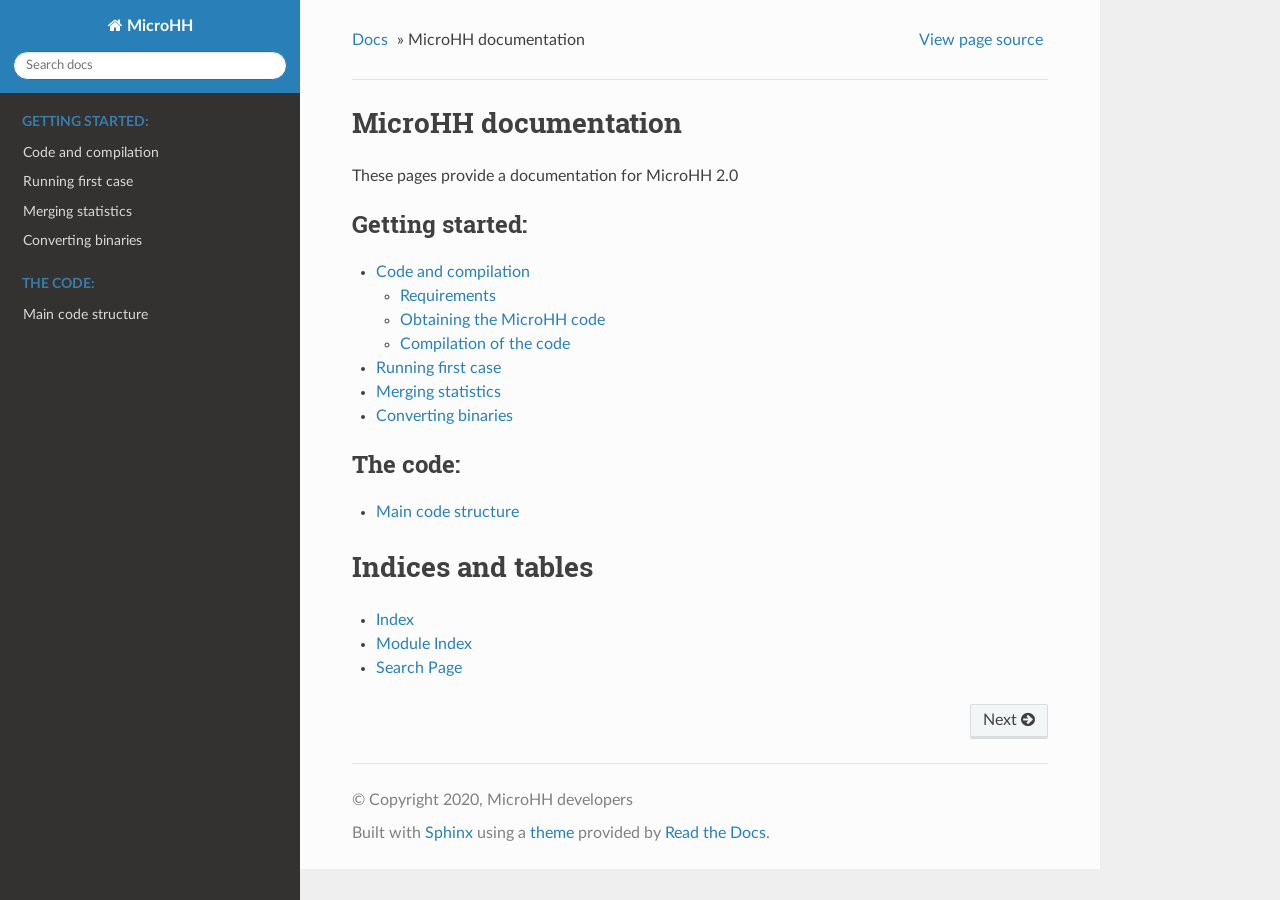
==== docs/index.html @ 50ae3a86 "Test with Sphinx documentation pages" ====
<!DOCTYPE html>
<!--[if IE 8]><html class="no-js lt-ie9" lang="en" > <![endif]-->
<!--[if gt IE 8]><!--> <html class="no-js" lang="en" > <!--<![endif]-->
<head>
  <meta charset="utf-8">
  
  <meta name="viewport" content="width=device-width, initial-scale=1.0">
  
  <title>MicroHH documentation &mdash; MicroHH 2.0 documentation</title>
  

  
  
  
  

  
  <script type="text/javascript" src="_static/js/modernizr.min.js"></script>
  
    
      <script type="text/javascript" id="documentation_options" data-url_root="./" src="_static/documentation_options.js"></script>
        <script src="_static/jquery.js"></script>
        <script src="_static/underscore.js"></script>
        <script src="_static/doctools.js"></script>
        <script src="_static/language_data.js"></script>
    
    <script type="text/javascript" src="_static/js/theme.js"></script>

    

  
  <link rel="stylesheet" href="_static/css/theme.css" type="text/css" />
  <link rel="stylesheet" href="_static/pygments.css" type="text/css" />
    <link rel="index" title="Index" href="genindex.html" />
    <link rel="search" title="Search" href="search.html" />
    <link rel="next" title="Code and compilation" href="getting_started/code_and_compilation.html" /> 
</head>

<body class="wy-body-for-nav">

   
  <div class="wy-grid-for-nav">
    
    <nav data-toggle="wy-nav-shift" class="wy-nav-side">
      <div class="wy-side-scroll">
        <div class="wy-side-nav-search" >
          

          
            <a href="#" class="icon icon-home"> MicroHH
          

          
          </a>

          
            
            
          

          
<div role="search">
  <form id="rtd-search-form" class="wy-form" action="search.html" method="get">
    <input type="text" name="q" placeholder="Search docs" />
    <input type="hidden" name="check_keywords" value="yes" />
    <input type="hidden" name="area" value="default" />
  </form>
</div>

          
        </div>

        <div class="wy-menu wy-menu-vertical" data-spy="affix" role="navigation" aria-label="main navigation">
          
            
            
              
            
            
              <p class="caption"><span class="caption-text">Getting started:</span></p>
<ul>
<li class="toctree-l1"><a class="reference internal" href="getting_started/code_and_compilation.html">Code and compilation</a></li>
<li class="toctree-l1"><a class="reference internal" href="getting_started/running_first_case.html">Running first case</a></li>
<li class="toctree-l1"><a class="reference internal" href="getting_started/merging_statistics.html">Merging statistics</a></li>
<li class="toctree-l1"><a class="reference internal" href="getting_started/converting_binaries.html">Converting binaries</a></li>
</ul>
<p class="caption"><span class="caption-text">The code:</span></p>
<ul>
<li class="toctree-l1"><a class="reference internal" href="the_code/main_code_structure.html">Main code structure</a></li>
</ul>

            
          
        </div>
      </div>
    </nav>

    <section data-toggle="wy-nav-shift" class="wy-nav-content-wrap">

      
      <nav class="wy-nav-top" aria-label="top navigation">
        
          <i data-toggle="wy-nav-top" class="fa fa-bars"></i>
          <a href="#">MicroHH</a>
        
      </nav>


      <div class="wy-nav-content">
        
        <div class="rst-content">
        
          















<div role="navigation" aria-label="breadcrumbs navigation">

  <ul class="wy-breadcrumbs">
    
      <li><a href="#">Docs</a> &raquo;</li>
        
      <li>MicroHH documentation</li>
    
    
      <li class="wy-breadcrumbs-aside">
        
            
            <a href="_sources/index.rst.txt" rel="nofollow"> View page source</a>
          
        
      </li>
    
  </ul>

  
  <hr/>
</div>
          <div role="main" class="document" itemscope="itemscope" itemtype="http://schema.org/Article">
           <div itemprop="articleBody">
            
  <div class="section" id="microhh-documentation">
<span id="topics-index"></span><h1>MicroHH documentation<a class="headerlink" href="#microhh-documentation" title="Permalink to this headline">¶</a></h1>
<p>These pages provide a documentation for MicroHH 2.0</p>
<div class="toctree-wrapper compound">
<p class="caption"><span class="caption-text">Getting started:</span></p>
<ul>
<li class="toctree-l1"><a class="reference internal" href="getting_started/code_and_compilation.html">Code and compilation</a><ul>
<li class="toctree-l2"><a class="reference internal" href="getting_started/code_and_compilation.html#requirements">Requirements</a></li>
<li class="toctree-l2"><a class="reference internal" href="getting_started/code_and_compilation.html#obtaining-the-microhh-code">Obtaining the MicroHH code</a></li>
<li class="toctree-l2"><a class="reference internal" href="getting_started/code_and_compilation.html#compilation-of-the-code">Compilation of the code</a></li>
</ul>
</li>
<li class="toctree-l1"><a class="reference internal" href="getting_started/running_first_case.html">Running first case</a><ul class="simple">
</ul>
</li>
<li class="toctree-l1"><a class="reference internal" href="getting_started/merging_statistics.html">Merging statistics</a><ul class="simple">
</ul>
</li>
<li class="toctree-l1"><a class="reference internal" href="getting_started/converting_binaries.html">Converting binaries</a><ul class="simple">
</ul>
</li>
</ul>
</div>
<div class="toctree-wrapper compound">
<p class="caption"><span class="caption-text">The code:</span></p>
<ul>
<li class="toctree-l1"><a class="reference internal" href="the_code/main_code_structure.html">Main code structure</a><ul class="simple">
</ul>
</li>
</ul>
</div>
</div>
<div class="section" id="indices-and-tables">
<h1>Indices and tables<a class="headerlink" href="#indices-and-tables" title="Permalink to this headline">¶</a></h1>
<ul class="simple">
<li><p><a class="reference internal" href="genindex.html"><span class="std std-ref">Index</span></a></p></li>
<li><p><a class="reference internal" href="py-modindex.html"><span class="std std-ref">Module Index</span></a></p></li>
<li><p><a class="reference internal" href="search.html"><span class="std std-ref">Search Page</span></a></p></li>
</ul>
</div>


           </div>
           
          </div>
          <footer>
  
    <div class="rst-footer-buttons" role="navigation" aria-label="footer navigation">
      
        <a href="getting_started/code_and_compilation.html" class="btn btn-neutral float-right" title="Code and compilation" accesskey="n" rel="next">Next <span class="fa fa-arrow-circle-right"></span></a>
      
      
    </div>
  

  <hr/>

  <div role="contentinfo">
    <p>
        &copy; Copyright 2020, MicroHH developers

    </p>
  </div>
  Built with <a href="http://sphinx-doc.org/">Sphinx</a> using a <a href="https://github.com/rtfd/sphinx_rtd_theme">theme</a> provided by <a href="https://readthedocs.org">Read the Docs</a>. 

</footer>

        </div>
      </div>

    </section>

  </div>
  


  <script type="text/javascript">
      jQuery(function () {
          SphinxRtdTheme.Navigation.enable(true);
      });
  </script>

  
  
    
   

</body>
</html>
---- docs/_static/css/theme.css ----
/* sphinx_rtd_theme version 0.4.3 | MIT license */
/* Built 20190212 16:02 */
*{-webkit-box-sizing:border-box;-moz-box-sizing:border-box;box-sizing:border-box}article,aside,details,figcaption,figure,footer,header,hgroup,nav,section{display:block}audio,canvas,video{display:inline-block;*display:inline;*zoom:1}audio:not([controls]){display:none}[hidden]{display:none}*{-webkit-box-sizing:border-box;-moz-box-sizing:border-box;box-sizing:border-box}html{font-size:100%;-webkit-text-size-adjust:100%;-ms-text-size-adjust:100%}body{margin:0}a:hover,a:active{outline:0}abbr[title]{border-bottom:1px dotted}b,strong{font-weight:bold}blockquote{margin:0}dfn{font-style:italic}ins{background:#ff9;color:#000;text-decoration:none}mark{background:#ff0;color:#000;font-style:italic;font-weight:bold}pre,code,.rst-content tt,.rst-content code,kbd,samp{font-family:monospace,serif;_font-family:"courier new",monospace;font-size:1em}pre{white-space:pre}q{quotes:none}q:before,q:after{content:"";content:none}small{font-size:85%}sub,sup{font-size:75%;line-height:0;position:relative;vertical-align:baseline}sup{top:-0.5em}sub{bottom:-0.25em}ul,ol,dl{margin:0;padding:0;list-style:none;list-style-image:none}li{list-style:none}dd{margin:0}img{border:0;-ms-interpolation-mode:bicubic;vertical-align:middle;max-width:100%}svg:not(:root){overflow:hidden}figure{margin:0}form{margin:0}fieldset{border:0;margin:0;padding:0}label{cursor:pointer}legend{border:0;*margin-left:-7px;padding:0;white-space:normal}button,input,select,textarea{font-size:100%;margin:0;vertical-align:baseline;*vertical-align:middle}button,input{line-height:normal}button,input[type="button"],input[type="reset"],input[type="submit"]{cursor:pointer;-webkit-appearance:button;*overflow:visible}button[disabled],input[disabled]{cursor:default}input[type="checkbox"],input[type="radio"]{box-sizing:border-box;padding:0;*width:13px;*height:13px}input[type="search"]{-webkit-appearance:textfield;-moz-box-sizing:content-box;-webkit-box-sizing:content-box;box-sizing:content-box}input[type="search"]::-webkit-search-decoration,input[type="search"]::-webkit-search-cancel-button{-webkit-appearance:none}button::-moz-focus-inner,input::-moz-focus-inner{border:0;padding:0}textarea{overflow:auto;vertical-align:top;resize:vertical}table{border-collapse:collapse;border-spacing:0}td{vertical-align:top}.chromeframe{margin:.2em 0;background:#ccc;color:#000;padding:.2em 0}.ir{display:block;border:0;text-indent:-999em;overflow:hidden;background-color:transparent;background-repeat:no-repeat;text-align:left;direction:ltr;*line-height:0}.ir br{display:none}.hidden{display:none !important;visibility:hidden}.visuallyhidden{border:0;clip:rect(0 0 0 0);height:1px;margin:-1px;overflow:hidden;padding:0;position:absolute;width:1px}.visuallyhidden.focusable:active,.visuallyhidden.focusable:focus{clip:auto;height:auto;margin:0;overflow:visible;position:static;width:auto}.invisible{visibility:hidden}.relative{position:relative}big,small{font-size:100%}@media print{html,body,section{background:none !important}*{box-shadow:none !important;text-shadow:none !important;filter:none !important;-ms-filter:none !important}a,a:visited{text-decoration:underline}.ir a:after,a[href^="javascript:"]:after,a[href^="#"]:after{content:""}pre,blockquote{page-break-inside:avoid}thead{display:table-header-group}tr,img{page-break-inside:avoid}img{max-width:100% !important}@page{margin:.5cm}p,h2,.rst-content .toctree-wrapper p.caption,h3{orphans:3;widows:3}h2,.rst-content .toctree-wrapper p.caption,h3{page-break-after:avoid}}.fa:before,.wy-menu-vertical li span.toctree-expand:before,.wy-menu-vertical li.on a span.toctree-expand:before,.wy-menu-vertical li.current>a span.toctree-expand:before,.rst-content .admonition-title:before,.rst-content h1 .headerlink:before,.rst-content h2 .headerlink:before,.rst-content h3 .headerlink:before,.rst-content h4 .headerlink:before,.rst-content h5 .headerlink:before,.rst-content h6 .headerlink:before,.rst-content dl dt .headerlink:before,.rst-content p.caption .headerlink:before,.rst-content table>caption .headerlink:before,.rst-content .code-block-caption .headerlink:before,.rst-content tt.download span:first-child:before,.rst-content code.download span:first-child:before,.icon:before,.wy-dropdown .caret:before,.wy-inline-validate.wy-inline-validate-success .wy-input-context:before,.wy-inline-validate.wy-inline-validate-danger .wy-input-context:before,.wy-inline-validate.wy-inline-validate-warning .wy-input-context:before,.wy-inline-validate.wy-inline-validate-info .wy-input-context:before,.wy-alert,.rst-content .note,.rst-content .attention,.rst-content .caution,.rst-content .danger,.rst-content .error,.rst-content .hint,.rst-content .important,.rst-content .tip,.rst-content .warning,.rst-content .seealso,.rst-content .admonition-todo,.rst-content .admonition,.btn,input[type="text"],input[type="password"],input[type="email"],input[type="url"],input[type="date"],input[type="month"],input[type="time"],input[type="datetime"],input[type="datetime-local"],input[type="week"],input[type="number"],input[type="search"],input[type="tel"],input[type="color"],select,textarea,.wy-menu-vertical li.on a,.wy-menu-vertical li.current>a,.wy-side-nav-search>a,.wy-side-nav-search .wy-dropdown>a,.wy-nav-top a{-webkit-font-smoothing:antialiased}.clearfix{*zoom:1}.clearfix:before,.clearfix:after{display:table;content:""}.clearfix:after{clear:both}/*!
 *  Font Awesome 4.7.0 by @davegandy - http://fontawesome.io - @fontawesome
 *  License - http://fontawesome.io/license (Font: SIL OFL 1.1, CSS: MIT License)
 */@font-face{font-family:'FontAwesome';src:url("../fonts/fontawesome-webfont.eot?v=4.7.0");src:url("../fonts/fontawesome-webfont.eot?#iefix&v=4.7.0") format("embedded-opentype"),url("../fonts/fontawesome-webfont.woff2?v=4.7.0") format("woff2"),url("../fonts/fontawesome-webfont.woff?v=4.7.0") format("woff"),url("../fonts/fontawesome-webfont.ttf?v=4.7.0") format("truetype"),url("../fonts/fontawesome-webfont.svg?v=4.7.0#fontawesomeregular") format("svg");font-weight:normal;font-style:normal}.fa,.wy-menu-vertical li span.toctree-expand,.wy-menu-vertical li.on a span.toctree-expand,.wy-menu-vertical li.current>a span.toctree-expand,.rst-content .admonition-title,.rst-content h1 .headerlink,.rst-content h2 .headerlink,.rst-content h3 .headerlink,.rst-content h4 .headerlink,.rst-content h5 .headerlink,.rst-content h6 .headerlink,.rst-content dl dt .headerlink,.rst-content p.caption .headerlink,.rst-content table>caption .headerlink,.rst-content .code-block-caption .headerlink,.rst-content tt.download span:first-child,.rst-content code.download span:first-child,.icon{display:inline-block;font:normal normal normal 14px/1 FontAwesome;font-size:inherit;text-rendering:auto;-webkit-font-smoothing:antialiased;-moz-osx-font-smoothing:grayscale}.fa-lg{font-size:1.3333333333em;line-height:.75em;vertical-align:-15%}.fa-2x{font-size:2em}.fa-3x{font-size:3em}.fa-4x{font-size:4em}.fa-5x{font-size:5em}.fa-fw{width:1.2857142857em;text-align:center}.fa-ul{padding-left:0;margin-left:2.1428571429em;list-style-type:none}.fa-ul>li{position:relative}.fa-li{position:absolute;left:-2.1428571429em;width:2.1428571429em;top:.1428571429em;text-align:center}.fa-li.fa-lg{left:-1.8571428571em}.fa-border{padding:.2em .25em .15em;border:solid 0.08em #eee;border-radius:.1em}.fa-pull-left{float:left}.fa-pull-right{float:right}.fa.fa-pull-left,.wy-menu-vertical li span.fa-pull-left.toctree-expand,.wy-menu-vertical li.on a span.fa-pull-left.toctree-expand,.wy-menu-vertical li.current>a span.fa-pull-left.toctree-expand,.rst-content .fa-pull-left.admonition-title,.rst-content h1 .fa-pull-left.headerlink,.rst-content h2 .fa-pull-left.headerlink,.rst-content h3 .fa-pull-left.headerlink,.rst-content h4 .fa-pull-left.headerlink,.rst-content h5 .fa-pull-left.headerlink,.rst-content h6 .fa-pull-left.headerlink,.rst-content dl dt .fa-pull-left.headerlink,.rst-content p.caption .fa-pull-left.headerlink,.rst-content table>caption .fa-pull-left.headerlink,.rst-content .code-block-caption .fa-pull-left.headerlink,.rst-content tt.download span.fa-pull-left:first-child,.rst-content code.download span.fa-pull-left:first-child,.fa-pull-left.icon{margin-right:.3em}.fa.fa-pull-right,.wy-menu-vertical li span.fa-pull-right.toctree-expand,.wy-menu-vertical li.on a span.fa-pull-right.toctree-expand,.wy-menu-vertical li.current>a span.fa-pull-right.toctree-expand,.rst-content .fa-pull-right.admonition-title,.rst-content h1 .fa-pull-right.headerlink,.rst-content h2 .fa-pull-right.headerlink,.rst-content h3 .fa-pull-right.headerlink,.rst-content h4 .fa-pull-right.headerlink,.rst-content h5 .fa-pull-right.headerlink,.rst-content h6 .fa-pull-right.headerlink,.rst-content dl dt .fa-pull-right.headerlink,.rst-content p.caption .fa-pull-right.headerlink,.rst-content table>caption .fa-pull-right.headerlink,.rst-content .code-block-caption .fa-pull-right.headerlink,.rst-content tt.download span.fa-pull-right:first-child,.rst-content code.download span.fa-pull-right:first-child,.fa-pull-right.icon{margin-left:.3em}.pull-right{float:right}.pull-left{float:left}.fa.pull-left,.wy-menu-vertical li span.pull-left.toctree-expand,.wy-menu-vertical li.on a span.pull-left.toctree-expand,.wy-menu-vertical li.current>a span.pull-left.toctree-expand,.rst-content .pull-left.admonition-title,.rst-content h1 .pull-left.headerlink,.rst-content h2 .pull-left.headerlink,.rst-content h3 .pull-left.headerlink,.rst-content h4 .pull-left.headerlink,.rst-content h5 .pull-left.headerlink,.rst-content h6 .pull-left.headerlink,.rst-content dl dt .pull-left.headerlink,.rst-content p.caption .pull-left.headerlink,.rst-content table>caption .pull-left.headerlink,.rst-content .code-block-caption .pull-left.headerlink,.rst-content tt.download span.pull-left:first-child,.rst-content code.download span.pull-left:first-child,.pull-left.icon{margin-right:.3em}.fa.pull-right,.wy-menu-vertical li span.pull-right.toctree-expand,.wy-menu-vertical li.on a span.pull-right.toctree-expand,.wy-menu-vertical li.current>a span.pull-right.toctree-expand,.rst-content .pull-right.admonition-title,.rst-content h1 .pull-right.headerlink,.rst-content h2 .pull-right.headerlink,.rst-content h3 .pull-right.headerlink,.rst-content h4 .pull-right.headerlink,.rst-content h5 .pull-right.headerlink,.rst-content h6 .pull-right.headerlink,.rst-content dl dt .pull-right.headerlink,.rst-content p.caption .pull-right.headerlink,.rst-content table>caption .pull-right.headerlink,.rst-content .code-block-caption .pull-right.headerlink,.rst-content tt.download span.pull-right:first-child,.rst-content code.download span.pull-right:first-child,.pull-right.icon{margin-left:.3em}.fa-spin{-webkit-animation:fa-spin 2s infinite linear;animation:fa-spin 2s infinite linear}.fa-pulse{-webkit-animation:fa-spin 1s infinite steps(8);animation:fa-spin 1s infinite steps(8)}@-webkit-keyframes fa-spin{0%{-webkit-transform:rotate(0deg);transform:rotate(0deg)}100%{-webkit-transform:rotate(359deg);transform:rotate(359deg)}}@keyframes fa-spin{0%{-webkit-transform:rotate(0deg);transform:rotate(0deg)}100%{-webkit-transform:rotate(359deg);transform:rotate(359deg)}}.fa-rotate-90{-ms-filter:"progid:DXImageTransform.Microsoft.BasicImage(rotation=1)";-webkit-transform:rotate(90deg);-ms-transform:rotate(90deg);transform:rotate(90deg)}.fa-rotate-180{-ms-filter:"progid:DXImageTransform.Microsoft.BasicImage(rotation=2)";-webkit-transform:rotate(180deg);-ms-transform:rotate(180deg);transform:rotate(180deg)}.fa-rotate-270{-ms-filter:"progid:DXImageTransform.Microsoft.BasicImage(rotation=3)";-webkit-transform:rotate(270deg);-ms-transform:rotate(270deg);transform:rotate(270deg)}.fa-flip-horizontal{-ms-filter:"progid:DXImageTransform.Microsoft.BasicImage(rotation=0, mirror=1)";-webkit-transform:scale(-1, 1);-ms-transform:scale(-1, 1);transform:scale(-1, 1)}.fa-flip-vertical{-ms-filter:"progid:DXImageTransform.Microsoft.BasicImage(rotation=2, mirror=1)";-webkit-transform:scale(1, -1);-ms-transform:scale(1, -1);transform:scale(1, -1)}:root .fa-rotate-90,:root .fa-rotate-180,:root .fa-rotate-270,:root .fa-flip-horizontal,:root .fa-flip-vertical{filter:none}.fa-stack{position:relative;display:inline-block;width:2em;height:2em;line-height:2em;vertical-align:middle}.fa-stack-1x,.fa-stack-2x{position:absolute;left:0;width:100%;text-align:center}.fa-stack-1x{line-height:inherit}.fa-stack-2x{font-size:2em}.fa-inverse{color:#fff}.fa-glass:before{content:""}.fa-music:before{content:""}.fa-search:before,.icon-search:before{content:""}.fa-envelope-o:before{content:""}.fa-heart:before{content:""}.fa-star:before{content:""}.fa-star-o:before{content:""}.fa-user:before{content:""}.fa-film:before{content:""}.fa-th-large:before{content:""}.fa-th:before{content:""}.fa-th-list:before{content:""}.fa-check:before{content:""}.fa-remove:before,.fa-close:before,.fa-times:before{content:""}.fa-search-plus:before{content:""}.fa-search-minus:before{content:""}.fa-power-off:before{content:""}.fa-signal:before{content:""}.fa-gear:before,.fa-cog:before{content:""}.fa-trash-o:before{content:""}.fa-home:before,.icon-home:before{content:""}.fa-file-o:before{content:""}.fa-clock-o:before{content:""}.fa-road:before{content:""}.fa-download:before,.rst-content tt.download span:first-child:before,.rst-content code.download span:first-child:before{content:""}.fa-arrow-circle-o-down:before{content:""}.fa-arrow-circle-o-up:before{content:""}.fa-inbox:before{content:""}.fa-play-circle-o:before{content:""}.fa-rotate-right:before,.fa-repeat:before{content:""}.fa-refresh:before{content:""}.fa-list-alt:before{content:""}.fa-lock:before{content:""}.fa-flag:before{content:""}.fa-headphones:before{content:""}.fa-volume-off:before{content:""}.fa-volume-down:before{content:""}.fa-volume-up:before{content:""}.fa-qrcode:before{content:""}.fa-barcode:before{content:""}.fa-tag:before{content:""}.fa-tags:before{content:""}.fa-book:before,.icon-book:before{content:""}.fa-bookmark:before{content:""}.fa-print:before{content:""}.fa-camera:before{content:""}.fa-font:before{content:""}.fa-bold:before{content:""}.fa-italic:before{content:""}.fa-text-height:before{content:""}.fa-text-width:before{content:""}.fa-align-left:before{content:""}.fa-align-center:before{content:""}.fa-align-right:before{content:""}.fa-align-justify:before{content:""}.fa-list:before{content:""}.fa-dedent:before,.fa-outdent:before{content:""}.fa-indent:before{content:""}.fa-video-camera:before{content:""}.fa-photo:before,.fa-image:before,.fa-picture-o:before{content:""}.fa-pencil:before{content:""}.fa-map-marker:before{content:""}.fa-adjust:before{content:""}.fa-tint:before{content:""}.fa-edit:before,.fa-pencil-square-o:before{content:""}.fa-share-square-o:before{content:""}.fa-check-square-o:before{content:""}.fa-arrows:before{content:""}.fa-step-backward:before{content:""}.fa-fast-backward:before{content:""}.fa-backward:before{content:""}.fa-play:before{content:""}.fa-pause:before{content:""}.fa-stop:before{content:""}.fa-forward:before{content:""}.fa-fast-forward:before{content:""}.fa-step-forward:before{content:""}.fa-eject:before{content:""}.fa-chevron-left:before{content:""}.fa-chevron-right:before{content:""}.fa-plus-circle:before{content:""}.fa-minus-circle:before{content:""}.fa-times-circle:before,.wy-inline-validate.wy-inline-validate-danger .wy-input-context:before{content:""}.fa-check-circle:before,.wy-inline-validate.wy-inline-validate-success .wy-input-context:before{content:""}.fa-question-circle:before{content:""}.fa-info-circle:before{content:""}.fa-crosshairs:before{content:""}.fa-times-circle-o:before{content:""}.fa-check-circle-o:before{content:""}.fa-ban:before{content:""}.fa-arrow-left:before{content:""}.fa-arrow-right:before{content:""}.fa-arrow-up:before{content:""}.fa-arrow-down:before{content:""}.fa-mail-forward:before,.fa-share:before{content:""}.fa-expand:before{content:""}.fa-compress:before{content:""}.fa-plus:before{content:""}.fa-minus:before{content:""}.fa-asterisk:before{content:""}.fa-exclamation-circle:before,.wy-inline-validate.wy-inline-validate-warning .wy-input-context:before,.wy-inline-validate.wy-inline-validate-info .wy-input-context:before,.rst-content .admonition-title:before{content:""}.fa-gift:before{content:""}.fa-leaf:before{content:""}.fa-fire:before,.icon-fire:before{content:""}.fa-eye:before{content:""}.fa-eye-slash:before{content:""}.fa-warning:before,.fa-exclamation-triangle:before{content:""}.fa-plane:before{content:""}.fa-calendar:before{content:""}.fa-random:before{content:""}.fa-comment:before{content:""}.fa-magnet:before{content:""}.fa-chevron-up:before{content:""}.fa-chevron-down:before{content:""}.fa-retweet:before{content:""}.fa-shopping-cart:before{content:""}.fa-folder:before{content:""}.fa-folder-open:before{content:""}.fa-arrows-v:before{content:""}.fa-arrows-h:before{content:""}.fa-bar-chart-o:before,.fa-bar-chart:before{content:""}.fa-twitter-square:before{content:""}.fa-facebook-square:before{content:""}.fa-camera-retro:before{content:""}.fa-key:before{content:""}.fa-gears:before,.fa-cogs:before{content:""}.fa-comments:before{content:""}.fa-thumbs-o-up:before{content:""}.fa-thumbs-o-down:before{content:""}.fa-star-half:before{content:""}.fa-heart-o:before{content:""}.fa-sign-out:before{content:""}.fa-linkedin-square:before{content:""}.fa-thumb-tack:before{content:""}.fa-external-link:before{content:""}.fa-sign-in:before{content:""}.fa-trophy:before{content:""}.fa-github-square:before{content:""}.fa-upload:before{content:""}.fa-lemon-o:before{content:""}.fa-phone:before{content:""}.fa-square-o:before{content:""}.fa-bookmark-o:before{content:""}.fa-phone-square:before{content:""}.fa-twitter:before{content:""}.fa-facebook-f:before,.fa-facebook:before{content:""}.fa-github:before,.icon-github:before{content:""}.fa-unlock:before{content:""}.fa-credit-card:before{content:""}.fa-feed:before,.fa-rss:before{content:""}.fa-hdd-o:before{content:""}.fa-bullhorn:before{content:""}.fa-bell:before{content:""}.fa-certificate:before{content:""}.fa-hand-o-right:before{content:""}.fa-hand-o-left:before{content:""}.fa-hand-o-up:before{content:""}.fa-hand-o-down:before{content:""}.fa-arrow-circle-left:before,.icon-circle-arrow-left:before{content:""}.fa-arrow-circle-right:before,.icon-circle-arrow-right:before{content:""}.fa-arrow-circle-up:before{content:""}.fa-arrow-circle-down:before{content:""}.fa-globe:before{content:""}.fa-wrench:before{content:""}.fa-tasks:before{content:""}.fa-filter:before{content:""}.fa-briefcase:before{content:""}.fa-arrows-alt:before{content:""}.fa-group:before,.fa-users:before{content:""}.fa-chain:before,.fa-link:before,.icon-link:before{content:""}.fa-cloud:before{content:""}.fa-flask:before{content:""}.fa-cut:before,.fa-scissors:before{content:""}.fa-copy:before,.fa-files-o:before{content:""}.fa-paperclip:before{content:""}.fa-save:before,.fa-floppy-o:before{content:""}.fa-square:before{content:""}.fa-navicon:before,.fa-reorder:before,.fa-bars:before{content:""}.fa-list-ul:before{content:""}.fa-list-ol:before{content:""}.fa-strikethrough:before{content:""}.fa-underline:before{content:""}.fa-table:before{content:""}.fa-magic:before{content:""}.fa-truck:before{content:""}.fa-pinterest:before{content:""}.fa-pinterest-square:before{content:""}.fa-google-plus-square:before{content:""}.fa-google-plus:before{content:""}.fa-money:before{content:""}.fa-caret-down:before,.wy-dropdown .caret:before,.icon-caret-down:before{content:""}.fa-caret-up:before{content:""}.fa-caret-left:before{content:""}.fa-caret-right:before{content:""}.fa-columns:before{content:""}.fa-unsorted:before,.fa-sort:before{content:""}.fa-sort-down:before,.fa-sort-desc:before{content:""}.fa-sort-up:before,.fa-sort-asc:before{content:""}.fa-envelope:before{content:""}.fa-linkedin:before{content:""}.fa-rotate-left:before,.fa-undo:before{content:""}.fa-legal:before,.fa-gavel:before{content:""}.fa-dashboard:before,.fa-tachometer:before{content:""}.fa-comment-o:before{content:""}.fa-comments-o:before{content:""}.fa-flash:before,.fa-bolt:before{content:""}.fa-sitemap:before{content:""}.fa-umbrella:before{content:""}.fa-paste:before,.fa-clipboard:before{content:""}.fa-lightbulb-o:before{content:""}.fa-exchange:before{content:""}.fa-cloud-download:before{content:""}.fa-cloud-upload:before{content:""}.fa-user-md:before{content:""}.fa-stethoscope:before{content:""}.fa-suitcase:before{content:""}.fa-bell-o:before{content:""}.fa-coffee:before{content:""}.fa-cutlery:before{content:""}.fa-file-text-o:before{content:""}.fa-building-o:before{content:""}.fa-hospital-o:before{content:""}.fa-ambulance:before{content:""}.fa-medkit:before{content:""}.fa-fighter-jet:before{content:""}.fa-beer:before{content:""}.fa-h-square:before{content:""}.fa-plus-square:before{content:""}.fa-angle-double-left:before{content:""}.fa-angle-double-right:before{content:""}.fa-angle-double-up:before{content:""}.fa-angle-double-down:before{content:""}.fa-angle-left:before{content:""}.fa-angle-right:before{content:""}.fa-angle-up:before{content:""}.fa-angle-down:before{content:""}.fa-desktop:before{content:""}.fa-laptop:before{content:""}.fa-tablet:before{content:""}.fa-mobile-phone:before,.fa-mobile:before{content:""}.fa-circle-o:before{content:""}.fa-quote-left:before{content:""}.fa-quote-right:before{content:""}.fa-spinner:before{content:""}.fa-circle:before{content:""}.fa-mail-reply:before,.fa-reply:before{content:""}.fa-github-alt:before{content:""}.fa-folder-o:before{content:""}.fa-folder-open-o:before{content:""}.fa-smile-o:before{content:""}.fa-frown-o:before{content:""}.fa-meh-o:before{content:""}.fa-gamepad:before{content:""}.fa-keyboard-o:before{content:""}.fa-flag-o:before{content:""}.fa-flag-checkered:before{content:""}.fa-terminal:before{content:""}.fa-code:before{content:""}.fa-mail-reply-all:before,.fa-reply-all:before{content:""}.fa-star-half-empty:before,.fa-star-half-full:before,.fa-star-half-o:before{content:""}.fa-location-arrow:before{content:""}.fa-crop:before{content:""}.fa-code-fork:before{content:""}.fa-unlink:before,.fa-chain-broken:before{content:""}.fa-question:before{content:""}.fa-info:before{content:""}.fa-exclamation:before{content:""}.fa-superscript:before{content:""}.fa-subscript:before{content:""}.fa-eraser:before{content:""}.fa-puzzle-piece:before{content:""}.fa-microphone:before{content:""}.fa-microphone-slash:before{content:""}.fa-shield:before{content:""}.fa-calendar-o:before{content:""}.fa-fire-extinguisher:before{content:""}.fa-rocket:before{content:""}.fa-maxcdn:before{content:""}.fa-chevron-circle-left:before{content:""}.fa-chevron-circle-right:before{content:""}.fa-chevron-circle-up:before{content:""}.fa-chevron-circle-down:before{content:""}.fa-html5:before{content:""}.fa-css3:before{content:""}.fa-anchor:before{content:""}.fa-unlock-alt:before{content:""}.fa-bullseye:before{content:""}.fa-ellipsis-h:before{content:""}.fa-ellipsis-v:before{content:""}.fa-rss-square:before{content:""}.fa-play-circle:before{content:""}.fa-ticket:before{content:""}.fa-minus-square:before{content:""}.fa-minus-square-o:before,.wy-menu-vertical li.on a span.toctree-expand:before,.wy-menu-vertical li.current>a span.toctree-expand:before{content:""}.fa-level-up:before{content:""}.fa-level-down:before{content:""}.fa-check-square:before{content:""}.fa-pencil-square:before{content:""}.fa-external-link-square:before{content:""}.fa-share-square:before{content:""}.fa-compass:before{content:""}.fa-toggle-down:before,.fa-caret-square-o-down:before{content:""}.fa-toggle-up:before,.fa-caret-square-o-up:before{content:""}.fa-toggle-right:before,.fa-caret-square-o-right:before{content:""}.fa-euro:before,.fa-eur:before{content:""}.fa-gbp:before{content:""}.fa-dollar:before,.fa-usd:before{content:""}.fa-rupee:before,.fa-inr:before{content:""}.fa-cny:before,.fa-rmb:before,.fa-yen:before,.fa-jpy:before{content:""}.fa-ruble:before,.fa-rouble:before,.fa-rub:before{content:""}.fa-won:before,.fa-krw:before{content:""}.fa-bitcoin:before,.fa-btc:before{content:""}.fa-file:before{content:""}.fa-file-text:before{content:""}.fa-sort-alpha-asc:before{content:""}.fa-sort-alpha-desc:before{content:""}.fa-sort-amount-asc:before{content:""}.fa-sort-amount-desc:before{content:""}.fa-sort-numeric-asc:before{content:""}.fa-sort-numeric-desc:before{content:""}.fa-thumbs-up:before{content:""}.fa-thumbs-down:before{content:""}.fa-youtube-square:before{content:""}.fa-youtube:before{content:""}.fa-xing:before{content:""}.fa-xing-square:before{content:""}.fa-youtube-play:before{content:""}.fa-dropbox:before{content:""}.fa-stack-overflow:before{content:""}.fa-instagram:before{content:""}.fa-flickr:before{content:""}.fa-adn:before{content:""}.fa-bitbucket:before,.icon-bitbucket:before{content:""}.fa-bitbucket-square:before{content:""}.fa-tumblr:before{content:""}.fa-tumblr-square:before{content:""}.fa-long-arrow-down:before{content:""}.fa-long-arrow-up:before{content:""}.fa-long-arrow-left:before{content:""}.fa-long-arrow-right:before{content:""}.fa-apple:before{content:""}.fa-windows:before{content:""}.fa-android:before{content:""}.fa-linux:before{content:""}.fa-dribbble:before{content:""}.fa-skype:before{content:""}.fa-foursquare:before{content:""}.fa-trello:before{content:""}.fa-female:before{content:""}.fa-male:before{content:""}.fa-gittip:before,.fa-gratipay:before{content:""}.fa-sun-o:before{content:""}.fa-moon-o:before{content:""}.fa-archive:before{content:""}.fa-bug:before{content:""}.fa-vk:before{content:""}.fa-weibo:before{content:""}.fa-renren:before{content:""}.fa-pagelines:before{content:""}.fa-stack-exchange:before{content:""}.fa-arrow-circle-o-right:before{content:""}.fa-arrow-circle-o-left:before{content:""}.fa-toggle-left:before,.fa-caret-square-o-left:before{content:""}.fa-dot-circle-o:before{content:""}.fa-wheelchair:before{content:""}.fa-vimeo-square:before{content:""}.fa-turkish-lira:before,.fa-try:before{content:""}.fa-plus-square-o:before,.wy-menu-vertical li span.toctree-expand:before{content:""}.fa-space-shuttle:before{content:""}.fa-slack:before{content:""}.fa-envelope-square:before{content:""}.fa-wordpress:before{content:""}.fa-openid:before{content:""}.fa-institution:before,.fa-bank:before,.fa-university:before{content:""}.fa-mortar-board:before,.fa-graduation-cap:before{content:""}.fa-yahoo:before{content:""}.fa-google:before{content:""}.fa-reddit:before{content:""}.fa-reddit-square:before{content:""}.fa-stumbleupon-circle:before{content:""}.fa-stumbleupon:before{content:""}.fa-delicious:before{content:""}.fa-digg:before{content:""}.fa-pied-piper-pp:before{content:""}.fa-pied-piper-alt:before{content:""}.fa-drupal:before{content:""}.fa-joomla:before{content:""}.fa-language:before{content:""}.fa-fax:before{content:""}.fa-building:before{content:""}.fa-child:before{content:""}.fa-paw:before{content:""}.fa-spoon:before{content:""}.fa-cube:before{content:""}.fa-cubes:before{content:""}.fa-behance:before{content:""}.fa-behance-square:before{content:""}.fa-steam:before{content:""}.fa-steam-square:before{content:""}.fa-recycle:before{content:""}.fa-automobile:before,.fa-car:before{content:""}.fa-cab:before,.fa-taxi:before{content:""}.fa-tree:before{content:""}.fa-spotify:before{content:""}.fa-deviantart:before{content:""}.fa-soundcloud:before{content:""}.fa-database:before{content:""}.fa-file-pdf-o:before{content:""}.fa-file-word-o:before{content:""}.fa-file-excel-o:before{content:""}.fa-file-powerpoint-o:before{content:""}.fa-file-photo-o:before,.fa-file-picture-o:before,.fa-file-image-o:before{content:""}.fa-file-zip-o:before,.fa-file-archive-o:before{content:""}.fa-file-sound-o:before,.fa-file-audio-o:before{content:""}.fa-file-movie-o:before,.fa-file-video-o:before{content:""}.fa-file-code-o:before{content:""}.fa-vine:before{content:""}.fa-codepen:before{content:""}.fa-jsfiddle:before{content:""}.fa-life-bouy:before,.fa-life-buoy:before,.fa-life-saver:before,.fa-support:before,.fa-life-ring:before{content:""}.fa-circle-o-notch:before{content:""}.fa-ra:before,.fa-resistance:before,.fa-rebel:before{content:""}.fa-ge:before,.fa-empire:before{content:""}.fa-git-square:before{content:""}.fa-git:before{content:""}.fa-y-combinator-square:before,.fa-yc-square:before,.fa-hacker-news:before{content:""}.fa-tencent-weibo:before{content:""}.fa-qq:before{content:""}.fa-wechat:before,.fa-weixin:before{content:""}.fa-send:before,.fa-paper-plane:before{content:""}.fa-send-o:before,.fa-paper-plane-o:before{content:""}.fa-history:before{content:""}.fa-circle-thin:before{content:""}.fa-header:before{content:""}.fa-paragraph:before{content:""}.fa-sliders:before{content:""}.fa-share-alt:before{content:""}.fa-share-alt-square:before{content:""}.fa-bomb:before{content:""}.fa-soccer-ball-o:before,.fa-futbol-o:before{content:""}.fa-tty:before{content:""}.fa-binoculars:before{content:""}.fa-plug:before{content:""}.fa-slideshare:before{content:""}.fa-twitch:before{content:""}.fa-yelp:before{content:""}.fa-newspaper-o:before{content:""}.fa-wifi:before{content:""}.fa-calculator:before{content:""}.fa-paypal:before{content:""}.fa-google-wallet:before{content:""}.fa-cc-visa:before{content:""}.fa-cc-mastercard:before{content:""}.fa-cc-discover:before{content:""}.fa-cc-amex:before{content:""}.fa-cc-paypal:before{content:""}.fa-cc-stripe:before{content:""}.fa-bell-slash:before{content:""}.fa-bell-slash-o:before{content:""}.fa-trash:before{content:""}.fa-copyright:before{content:""}.fa-at:before{content:""}.fa-eyedropper:before{content:""}.fa-paint-brush:before{content:""}.fa-birthday-cake:before{content:""}.fa-area-chart:before{content:""}.fa-pie-chart:before{content:""}.fa-line-chart:before{content:""}.fa-lastfm:before{content:""}.fa-lastfm-square:before{content:""}.fa-toggle-off:before{content:""}.fa-toggle-on:before{content:""}.fa-bicycle:before{content:""}.fa-bus:before{content:""}.fa-ioxhost:before{content:""}.fa-angellist:before{content:""}.fa-cc:before{content:""}.fa-shekel:before,.fa-sheqel:before,.fa-ils:before{content:""}.fa-meanpath:before{content:""}.fa-buysellads:before{content:""}.fa-connectdevelop:before{content:""}.fa-dashcube:before{content:""}.fa-forumbee:before{content:""}.fa-leanpub:before{content:""}.fa-sellsy:before{content:""}.fa-shirtsinbulk:before{content:""}.fa-simplybuilt:before{content:""}.fa-skyatlas:before{content:""}.fa-cart-plus:before{content:""}.fa-cart-arrow-down:before{content:""}.fa-diamond:before{content:""}.fa-ship:before{content:""}.fa-user-secret:before{content:""}.fa-motorcycle:before{content:""}.fa-street-view:before{content:""}.fa-heartbeat:before{content:""}.fa-venus:before{content:""}.fa-mars:before{content:""}.fa-mercury:before{content:""}.fa-intersex:before,.fa-transgender:before{content:""}.fa-transgender-alt:before{content:""}.fa-venus-double:before{content:""}.fa-mars-double:before{content:""}.fa-venus-mars:before{content:""}.fa-mars-stroke:before{content:""}.fa-mars-stroke-v:before{content:""}.fa-mars-stroke-h:before{content:""}.fa-neuter:before{content:""}.fa-genderless:before{content:""}.fa-facebook-official:before{content:""}.fa-pinterest-p:before{content:""}.fa-whatsapp:before{content:""}.fa-server:before{content:""}.fa-user-plus:before{content:""}.fa-user-times:before{content:""}.fa-hotel:before,.fa-bed:before{content:""}.fa-viacoin:before{content:""}.fa-train:before{content:""}.fa-subway:before{content:""}.fa-medium:before{content:""}.fa-yc:before,.fa-y-combinator:before{content:""}.fa-optin-monster:before{content:""}.fa-opencart:before{content:""}.fa-expeditedssl:before{content:""}.fa-battery-4:before,.fa-battery:before,.fa-battery-full:before{content:""}.fa-battery-3:before,.fa-battery-three-quarters:before{content:""}.fa-battery-2:before,.fa-battery-half:before{content:""}.fa-battery-1:before,.fa-battery-quarter:before{content:""}.fa-battery-0:before,.fa-battery-empty:before{content:""}.fa-mouse-pointer:before{content:""}.fa-i-cursor:before{content:""}.fa-object-group:before{content:""}.fa-object-ungroup:before{content:""}.fa-sticky-note:before{content:""}.fa-sticky-note-o:before{content:""}.fa-cc-jcb:before{content:""}.fa-cc-diners-club:before{content:""}.fa-clone:before{content:""}.fa-balance-scale:before{content:""}.fa-hourglass-o:before{content:""}.fa-hourglass-1:before,.fa-hourglass-start:before{content:""}.fa-hourglass-2:before,.fa-hourglass-half:before{content:""}.fa-hourglass-3:before,.fa-hourglass-end:before{content:""}.fa-hourglass:before{content:""}.fa-hand-grab-o:before,.fa-hand-rock-o:before{content:""}.fa-hand-stop-o:before,.fa-hand-paper-o:before{content:""}.fa-hand-scissors-o:before{content:""}.fa-hand-lizard-o:before{content:""}.fa-hand-spock-o:before{content:""}.fa-hand-pointer-o:before{content:""}.fa-hand-peace-o:before{content:""}.fa-trademark:before{content:""}.fa-registered:before{content:""}.fa-creative-commons:before{content:""}.fa-gg:before{content:""}.fa-gg-circle:before{content:""}.fa-tripadvisor:before{content:""}.fa-odnoklassniki:before{content:""}.fa-odnoklassniki-square:before{content:""}.fa-get-pocket:before{content:""}.fa-wikipedia-w:before{content:""}.fa-safari:before{content:""}.fa-chrome:before{content:""}.fa-firefox:before{content:""}.fa-opera:before{content:""}.fa-internet-explorer:before{content:""}.fa-tv:before,.fa-television:before{content:""}.fa-contao:before{content:""}.fa-500px:before{content:""}.fa-amazon:before{content:""}.fa-calendar-plus-o:before{content:""}.fa-calendar-minus-o:before{content:""}.fa-calendar-times-o:before{content:""}.fa-calendar-check-o:before{content:""}.fa-industry:before{content:""}.fa-map-pin:before{content:""}.fa-map-signs:before{content:""}.fa-map-o:before{content:""}.fa-map:before{content:""}.fa-commenting:before{content:""}.fa-commenting-o:before{content:""}.fa-houzz:before{content:""}.fa-vimeo:before{content:""}.fa-black-tie:before{content:""}.fa-fonticons:before{content:""}.fa-reddit-alien:before{content:""}.fa-edge:before{content:""}.fa-credit-card-alt:before{content:""}.fa-codiepie:before{content:""}.fa-modx:before{content:""}.fa-fort-awesome:before{content:""}.fa-usb:before{content:""}.fa-product-hunt:before{content:""}.fa-mixcloud:before{content:""}.fa-scribd:before{content:""}.fa-pause-circle:before{content:""}.fa-pause-circle-o:before{content:""}.fa-stop-circle:before{content:""}.fa-stop-circle-o:before{content:""}.fa-shopping-bag:before{content:""}.fa-shopping-basket:before{content:""}.fa-hashtag:before{content:""}.fa-bluetooth:before{content:""}.fa-bluetooth-b:before{content:""}.fa-percent:before{content:""}.fa-gitlab:before,.icon-gitlab:before{content:""}.fa-wpbeginner:before{content:""}.fa-wpforms:before{content:""}.fa-envira:before{content:""}.fa-universal-access:before{content:""}.fa-wheelchair-alt:before{content:""}.fa-question-circle-o:before{content:""}.fa-blind:before{content:""}.fa-audio-description:before{content:""}.fa-volume-control-phone:before{content:""}.fa-braille:before{content:""}.fa-assistive-listening-systems:before{content:""}.fa-asl-interpreting:before,.fa-american-sign-language-interpreting:before{content:""}.fa-deafness:before,.fa-hard-of-hearing:before,.fa-deaf:before{content:""}.fa-glide:before{content:""}.fa-glide-g:before{content:""}.fa-signing:before,.fa-sign-language:before{content:""}.fa-low-vision:before{content:""}.fa-viadeo:before{content:""}.fa-viadeo-square:before{content:""}.fa-snapchat:before{content:""}.fa-snapchat-ghost:before{content:""}.fa-snapchat-square:before{content:""}.fa-pied-piper:before{content:""}.fa-first-order:before{content:""}.fa-yoast:before{content:""}.fa-themeisle:before{content:""}.fa-google-plus-circle:before,.fa-google-plus-official:before{content:""}.fa-fa:before,.fa-font-awesome:before{content:""}.fa-handshake-o:before{content:""}.fa-envelope-open:before{content:""}.fa-envelope-open-o:before{content:""}.fa-linode:before{content:""}.fa-address-book:before{content:""}.fa-address-book-o:before{content:""}.fa-vcard:before,.fa-address-card:before{content:""}.fa-vcard-o:before,.fa-address-card-o:before{content:""}.fa-user-circle:before{content:""}.fa-user-circle-o:before{content:""}.fa-user-o:before{content:""}.fa-id-badge:before{content:""}.fa-drivers-license:before,.fa-id-card:before{content:""}.fa-drivers-license-o:before,.fa-id-card-o:before{content:""}.fa-quora:before{content:""}.fa-free-code-camp:before{content:""}.fa-telegram:before{content:""}.fa-thermometer-4:before,.fa-thermometer:before,.fa-thermometer-full:before{content:""}.fa-thermometer-3:before,.fa-thermometer-three-quarters:before{content:""}.fa-thermometer-2:before,.fa-thermometer-half:before{content:""}.fa-thermometer-1:before,.fa-thermometer-quarter:before{content:""}.fa-thermometer-0:before,.fa-thermometer-empty:before{content:""}.fa-shower:before{content:""}.fa-bathtub:before,.fa-s15:before,.fa-bath:before{content:""}.fa-podcast:before{content:""}.fa-window-maximize:before{content:""}.fa-window-minimize:before{content:""}.fa-window-restore:before{content:""}.fa-times-rectangle:before,.fa-window-close:before{content:""}.fa-times-rectangle-o:before,.fa-window-close-o:before{content:""}.fa-bandcamp:before{content:""}.fa-grav:before{content:""}.fa-etsy:before{content:""}.fa-imdb:before{content:""}.fa-ravelry:before{content:""}.fa-eercast:before{content:""}.fa-microchip:before{content:""}.fa-snowflake-o:before{content:""}.fa-superpowers:before{content:""}.fa-wpexplorer:before{content:""}.fa-meetup:before{content:""}.sr-only{position:absolute;width:1px;height:1px;padding:0;margin:-1px;overflow:hidden;clip:rect(0, 0, 0, 0);border:0}.sr-only-focusable:active,.sr-only-focusable:focus{position:static;width:auto;height:auto;margin:0;overflow:visible;clip:auto}.fa,.wy-menu-vertical li span.toctree-expand,.wy-menu-vertical li.on a span.toctree-expand,.wy-menu-vertical li.current>a span.toctree-expand,.rst-content .admonition-title,.rst-content h1 .headerlink,.rst-content h2 .headerlink,.rst-content h3 .headerlink,.rst-content h4 .headerlink,.rst-content h5 .headerlink,.rst-content h6 .headerlink,.rst-content dl dt .headerlink,.rst-content p.caption .headerlink,.rst-content table>caption .headerlink,.rst-content .code-block-caption .headerlink,.rst-content tt.download span:first-child,.rst-content code.download span:first-child,.icon,.wy-dropdown .caret,.wy-inline-validate.wy-inline-validate-success .wy-input-context,.wy-inline-validate.wy-inline-validate-danger .wy-input-context,.wy-inline-validate.wy-inline-validate-warning .wy-input-context,.wy-inline-validate.wy-inline-validate-info .wy-input-context{font-family:inherit}.fa:before,.wy-menu-vertical li span.toctree-expand:before,.wy-menu-vertical li.on a span.toctree-expand:before,.wy-menu-vertical li.current>a span.toctree-expand:before,.rst-content .admonition-title:before,.rst-content h1 .headerlink:before,.rst-content h2 .headerlink:before,.rst-content h3 .headerlink:before,.rst-content h4 .headerlink:before,.rst-content h5 .headerlink:before,.rst-content h6 .headerlink:before,.rst-content dl dt .headerlink:before,.rst-content p.caption .headerlink:before,.rst-content table>caption .headerlink:before,.rst-content .code-block-caption .headerlink:before,.rst-content tt.download span:first-child:before,.rst-content code.download span:first-child:before,.icon:before,.wy-dropdown .caret:before,.wy-inline-validate.wy-inline-validate-success .wy-input-context:before,.wy-inline-validate.wy-inline-validate-danger .wy-input-context:before,.wy-inline-validate.wy-inline-validate-warning .wy-input-context:before,.wy-inline-validate.wy-inline-validate-info .wy-input-context:before{font-family:"FontAwesome";display:inline-block;font-style:normal;font-weight:normal;line-height:1;text-decoration:inherit}a .fa,a .wy-menu-vertical li span.toctree-expand,.wy-menu-vertical li a span.toctree-expand,.wy-menu-vertical li.on a span.toctree-expand,.wy-menu-vertical li.current>a span.toctree-expand,a .rst-content .admonition-title,.rst-content a .admonition-title,a .rst-content h1 .headerlink,.rst-content h1 a .headerlink,a .rst-content h2 .headerlink,.rst-content h2 a .headerlink,a .rst-content h3 .headerlink,.rst-content h3 a .headerlink,a .rst-content h4 .headerlink,.rst-content h4 a .headerlink,a .rst-content h5 .headerlink,.rst-content h5 a .headerlink,a .rst-content h6 .headerlink,.rst-content h6 a .headerlink,a .rst-content dl dt .headerlink,.rst-content dl dt a .headerlink,a .rst-content p.caption .headerlink,.rst-content p.caption a .headerlink,a .rst-content table>caption .headerlink,.rst-content table>caption a .headerlink,a .rst-content .code-block-caption .headerlink,.rst-content .code-block-caption a .headerlink,a .rst-content tt.download span:first-child,.rst-content tt.download a span:first-child,a .rst-content code.download span:first-child,.rst-content code.download a span:first-child,a .icon{display:inline-block;text-decoration:inherit}.btn .fa,.btn .wy-menu-vertical li span.toctree-expand,.wy-menu-vertical li .btn span.toctree-expand,.btn .wy-menu-vertical li.on a span.toctree-expand,.wy-menu-vertical li.on a .btn span.toctree-expand,.btn .wy-menu-vertical li.current>a span.toctree-expand,.wy-menu-vertical li.current>a .btn span.toctree-expand,.btn .rst-content .admonition-title,.rst-content .btn .admonition-title,.btn .rst-content h1 .headerlink,.rst-content h1 .btn .headerlink,.btn .rst-content h2 .headerlink,.rst-content h2 .btn .headerlink,.btn .rst-content h3 .headerlink,.rst-content h3 .btn .headerlink,.btn .rst-content h4 .headerlink,.rst-content h4 .btn .headerlink,.btn .rst-content h5 .headerlink,.rst-content h5 .btn .headerlink,.btn .rst-content h6 .headerlink,.rst-content h6 .btn .headerlink,.btn .rst-content dl dt .headerlink,.rst-content dl dt .btn .headerlink,.btn .rst-content p.caption .headerlink,.rst-content p.caption .btn .headerlink,.btn .rst-content table>caption .headerlink,.rst-content table>caption .btn .headerlink,.btn .rst-content .code-block-caption .headerlink,.rst-content .code-block-caption .btn .headerlink,.btn .rst-content tt.download span:first-child,.rst-content tt.download .btn span:first-child,.btn .rst-content code.download span:first-child,.rst-content code.download .btn span:first-child,.btn .icon,.nav .fa,.nav .wy-menu-vertical li span.toctree-expand,.wy-menu-vertical li .nav span.toctree-expand,.nav .wy-menu-vertical li.on a span.toctree-expand,.wy-menu-vertical li.on a .nav span.toctree-expand,.nav .wy-menu-vertical li.current>a span.toctree-expand,.wy-menu-vertical li.current>a .nav span.toctree-expand,.nav .rst-content .admonition-title,.rst-content .nav .admonition-title,.nav .rst-content h1 .headerlink,.rst-content h1 .nav .headerlink,.nav .rst-content h2 .headerlink,.rst-content h2 .nav .headerlink,.nav .rst-content h3 .headerlink,.rst-content h3 .nav .headerlink,.nav .rst-content h4 .headerlink,.rst-content h4 .nav .headerlink,.nav .rst-content h5 .headerlink,.rst-content h5 .nav .headerlink,.nav .rst-content h6 .headerlink,.rst-content h6 .nav .headerlink,.nav .rst-content dl dt .headerlink,.rst-content dl dt .nav .headerlink,.nav .rst-content p.caption .headerlink,.rst-content p.caption .nav .headerlink,.nav .rst-content table>caption .headerlink,.rst-content table>caption .nav .headerlink,.nav .rst-content .code-block-caption .headerlink,.rst-content .code-block-caption .nav .headerlink,.nav .rst-content tt.download span:first-child,.rst-content tt.download .nav span:first-child,.nav .rst-content code.download span:first-child,.rst-content code.download .nav span:first-child,.nav .icon{display:inline}.btn .fa.fa-large,.btn .wy-menu-vertical li span.fa-large.toctree-expand,.wy-menu-vertical li .btn span.fa-large.toctree-expand,.btn .rst-content .fa-large.admonition-title,.rst-content .btn .fa-large.admonition-title,.btn .rst-content h1 .fa-large.headerlink,.rst-content h1 .btn .fa-large.headerlink,.btn .rst-content h2 .fa-large.headerlink,.rst-content h2 .btn .fa-large.headerlink,.btn .rst-content h3 .fa-large.headerlink,.rst-content h3 .btn .fa-large.headerlink,.btn .rst-content h4 .fa-large.headerlink,.rst-content h4 .btn .fa-large.headerlink,.btn .rst-content h5 .fa-large.headerlink,.rst-content h5 .btn .fa-large.headerlink,.btn .rst-content h6 .fa-large.headerlink,.rst-content h6 .btn .fa-large.headerlink,.btn .rst-content dl dt .fa-large.headerlink,.rst-content dl dt .btn .fa-large.headerlink,.btn .rst-content p.caption .fa-large.headerlink,.rst-content p.caption .btn .fa-large.headerlink,.btn .rst-content table>caption .fa-large.headerlink,.rst-content table>caption .btn .fa-large.headerlink,.btn .rst-content .code-block-caption .fa-large.headerlink,.rst-content .code-block-caption .btn .fa-large.headerlink,.btn .rst-content tt.download span.fa-large:first-child,.rst-content tt.download .btn span.fa-large:first-child,.btn .rst-content code.download span.fa-large:first-child,.rst-content code.download .btn span.fa-large:first-child,.btn .fa-large.icon,.nav .fa.fa-large,.nav .wy-menu-vertical li span.fa-large.toctree-expand,.wy-menu-vertical li .nav span.fa-large.toctree-expand,.nav .rst-content .fa-large.admonition-title,.rst-content .nav .fa-large.admonition-title,.nav .rst-content h1 .fa-large.headerlink,.rst-content h1 .nav .fa-large.headerlink,.nav .rst-content h2 .fa-large.headerlink,.rst-content h2 .nav .fa-large.headerlink,.nav .rst-content h3 .fa-large.headerlink,.rst-content h3 .nav .fa-large.headerlink,.nav .rst-content h4 .fa-large.headerlink,.rst-content h4 .nav .fa-large.headerlink,.nav .rst-content h5 .fa-large.headerlink,.rst-content h5 .nav .fa-large.headerlink,.nav .rst-content h6 .fa-large.headerlink,.rst-content h6 .nav .fa-large.headerlink,.nav .rst-content dl dt .fa-large.headerlink,.rst-content dl dt .nav .fa-large.headerlink,.nav .rst-content p.caption .fa-large.headerlink,.rst-content p.caption .nav .fa-large.headerlink,.nav .rst-content table>caption .fa-large.headerlink,.rst-content table>caption .nav .fa-large.headerlink,.nav .rst-content .code-block-caption .fa-large.headerlink,.rst-content .code-block-caption .nav .fa-large.headerlink,.nav .rst-content tt.download span.fa-large:first-child,.rst-content tt.download .nav span.fa-large:first-child,.nav .rst-content code.download span.fa-large:first-child,.rst-content code.download .nav span.fa-large:first-child,.nav .fa-large.icon{line-height:.9em}.btn .fa.fa-spin,.btn .wy-menu-vertical li span.fa-spin.toctree-expand,.wy-menu-vertical li .btn span.fa-spin.toctree-expand,.btn .rst-content .fa-spin.admonition-title,.rst-content .btn .fa-spin.admonition-title,.btn .rst-content h1 .fa-spin.headerlink,.rst-content h1 .btn .fa-spin.headerlink,.btn .rst-content h2 .fa-spin.headerlink,.rst-content h2 .btn .fa-spin.headerlink,.btn .rst-content h3 .fa-spin.headerlink,.rst-content h3 .btn .fa-spin.headerlink,.btn .rst-content h4 .fa-spin.headerlink,.rst-content h4 .btn .fa-spin.headerlink,.btn .rst-content h5 .fa-spin.headerlink,.rst-content h5 .btn .fa-spin.headerlink,.btn .rst-content h6 .fa-spin.headerlink,.rst-content h6 .btn .fa-spin.headerlink,.btn .rst-content dl dt .fa-spin.headerlink,.rst-content dl dt .btn .fa-spin.headerlink,.btn .rst-content p.caption .fa-spin.headerlink,.rst-content p.caption .btn .fa-spin.headerlink,.btn .rst-content table>caption .fa-spin.headerlink,.rst-content table>caption .btn .fa-spin.headerlink,.btn .rst-content .code-block-caption .fa-spin.headerlink,.rst-content .code-block-caption .btn .fa-spin.headerlink,.btn .rst-content tt.download span.fa-spin:first-child,.rst-content tt.download .btn span.fa-spin:first-child,.btn .rst-content code.download span.fa-spin:first-child,.rst-content code.download .btn span.fa-spin:first-child,.btn .fa-spin.icon,.nav .fa.fa-spin,.nav .wy-menu-vertical li span.fa-spin.toctree-expand,.wy-menu-vertical li .nav span.fa-spin.toctree-expand,.nav .rst-content .fa-spin.admonition-title,.rst-content .nav .fa-spin.admonition-title,.nav .rst-content h1 .fa-spin.headerlink,.rst-content h1 .nav .fa-spin.headerlink,.nav .rst-content h2 .fa-spin.headerlink,.rst-content h2 .nav .fa-spin.headerlink,.nav .rst-content h3 .fa-spin.headerlink,.rst-content h3 .nav .fa-spin.headerlink,.nav .rst-content h4 .fa-spin.headerlink,.rst-content h4 .nav .fa-spin.headerlink,.nav .rst-content h5 .fa-spin.headerlink,.rst-content h5 .nav .fa-spin.headerlink,.nav .rst-content h6 .fa-spin.headerlink,.rst-content h6 .nav .fa-spin.headerlink,.nav .rst-content dl dt .fa-spin.headerlink,.rst-content dl dt .nav .fa-spin.headerlink,.nav .rst-content p.caption .fa-spin.headerlink,.rst-content p.caption .nav .fa-spin.headerlink,.nav .rst-content table>caption .fa-spin.headerlink,.rst-content table>caption .nav .fa-spin.headerlink,.nav .rst-content .code-block-caption .fa-spin.headerlink,.rst-content .code-block-caption .nav .fa-spin.headerlink,.nav .rst-content tt.download span.fa-spin:first-child,.rst-content tt.download .nav span.fa-spin:first-child,.nav .rst-content code.download span.fa-spin:first-child,.rst-content code.download .nav span.fa-spin:first-child,.nav .fa-spin.icon{display:inline-block}.btn.fa:before,.wy-menu-vertical li span.btn.toctree-expand:before,.rst-content .btn.admonition-title:before,.rst-content h1 .btn.headerlink:before,.rst-content h2 .btn.headerlink:before,.rst-content h3 .btn.headerlink:before,.rst-content h4 .btn.headerlink:before,.rst-content h5 .btn.headerlink:before,.rst-content h6 .btn.headerlink:before,.rst-content dl dt .btn.headerlink:before,.rst-content p.caption .btn.headerlink:before,.rst-content table>caption .btn.headerlink:before,.rst-content .code-block-caption .btn.headerlink:before,.rst-content tt.download span.btn:first-child:before,.rst-content code.download span.btn:first-child:before,.btn.icon:before{opacity:.5;-webkit-transition:opacity .05s ease-in;-moz-transition:opacity .05s ease-in;transition:opacity .05s ease-in}.btn.fa:hover:before,.wy-menu-vertical li span.btn.toctree-expand:hover:before,.rst-content .btn.admonition-title:hover:before,.rst-content h1 .btn.headerlink:hover:before,.rst-content h2 .btn.headerlink:hover:before,.rst-content h3 .btn.headerlink:hover:before,.rst-content h4 .btn.headerlink:hover:before,.rst-content h5 .btn.headerlink:hover:before,.rst-content h6 .btn.headerlink:hover:before,.rst-content dl dt .btn.headerlink:hover:before,.rst-content p.caption .btn.headerlink:hover:before,.rst-content table>caption .btn.headerlink:hover:before,.rst-content .code-block-caption .btn.headerlink:hover:before,.rst-content tt.download span.btn:first-child:hover:before,.rst-content code.download span.btn:first-child:hover:before,.btn.icon:hover:before{opacity:1}.btn-mini .fa:before,.btn-mini .wy-menu-vertical li span.toctree-expand:before,.wy-menu-vertical li .btn-mini span.toctree-expand:before,.btn-mini .rst-content .admonition-title:before,.rst-content .btn-mini .admonition-title:before,.btn-mini .rst-content h1 .headerlink:before,.rst-content h1 .btn-mini .headerlink:before,.btn-mini .rst-content h2 .headerlink:before,.rst-content h2 .btn-mini .headerlink:before,.btn-mini .rst-content h3 .headerlink:before,.rst-content h3 .btn-mini .headerlink:before,.btn-mini .rst-content h4 .headerlink:before,.rst-content h4 .btn-mini .headerlink:before,.btn-mini .rst-content h5 .headerlink:before,.rst-content h5 .btn-mini .headerlink:before,.btn-mini .rst-content h6 .headerlink:before,.rst-content h6 .btn-mini .headerlink:before,.btn-mini .rst-content dl dt .headerlink:before,.rst-content dl dt .btn-mini .headerlink:before,.btn-mini .rst-content p.caption .headerlink:before,.rst-content p.caption .btn-mini .headerlink:before,.btn-mini .rst-content table>caption .headerlink:before,.rst-content table>caption .btn-mini .headerlink:before,.btn-mini .rst-content .code-block-caption .headerlink:before,.rst-content .code-block-caption .btn-mini .headerlink:before,.btn-mini .rst-content tt.download span:first-child:before,.rst-content tt.download .btn-mini span:first-child:before,.btn-mini .rst-content code.download span:first-child:before,.rst-content code.download .btn-mini span:first-child:before,.btn-mini .icon:before{font-size:14px;vertical-align:-15%}.wy-alert,.rst-content .note,.rst-content .attention,.rst-content .caution,.rst-content .danger,.rst-content .error,.rst-content .hint,.rst-content .important,.rst-content .tip,.rst-content .warning,.rst-content .seealso,.rst-content .admonition-todo,.rst-content .admonition{padding:12px;line-height:24px;margin-bottom:24px;background:#e7f2fa}.wy-alert-title,.rst-content .admonition-title{color:#fff;font-weight:bold;display:block;color:#fff;background:#6ab0de;margin:-12px;padding:6px 12px;margin-bottom:12px}.wy-alert.wy-alert-danger,.rst-content .wy-alert-danger.note,.rst-content .wy-alert-danger.attention,.rst-content .wy-alert-danger.caution,.rst-content .danger,.rst-content .error,.rst-content .wy-alert-danger.hint,.rst-content .wy-alert-danger.important,.rst-content .wy-alert-danger.tip,.rst-content .wy-alert-danger.warning,.rst-content .wy-alert-danger.seealso,.rst-content .wy-alert-danger.admonition-todo,.rst-content .wy-alert-danger.admonition{background:#fdf3f2}.wy-alert.wy-alert-danger .wy-alert-title,.rst-content .wy-alert-danger.note .wy-alert-title,.rst-content .wy-alert-danger.attention .wy-alert-title,.rst-content .wy-alert-danger.caution .wy-alert-title,.rst-content .danger .wy-alert-title,.rst-content .error .wy-alert-title,.rst-content .wy-alert-danger.hint .wy-alert-title,.rst-content .wy-alert-danger.important .wy-alert-title,.rst-content .wy-alert-danger.tip .wy-alert-title,.rst-content .wy-alert-danger.warning .wy-alert-title,.rst-content .wy-alert-danger.seealso .wy-alert-title,.rst-content .wy-alert-danger.admonition-todo .wy-alert-title,.rst-content .wy-alert-danger.admonition .wy-alert-title,.wy-alert.wy-alert-danger .rst-content .admonition-title,.rst-content .wy-alert.wy-alert-danger .admonition-title,.rst-content .wy-alert-danger.note .admonition-title,.rst-content .wy-alert-danger.attention .admonition-title,.rst-content .wy-alert-danger.caution .admonition-title,.rst-content .danger .admonition-title,.rst-content .error .admonition-title,.rst-content .wy-alert-danger.hint .admonition-title,.rst-content .wy-alert-danger.important .admonition-title,.rst-content .wy-alert-danger.tip .admonition-title,.rst-content .wy-alert-danger.warning .admonition-title,.rst-content .wy-alert-danger.seealso .admonition-title,.rst-content .wy-alert-danger.admonition-todo .admonition-title,.rst-content .wy-alert-danger.admonition .admonition-title{background:#f29f97}.wy-alert.wy-alert-warning,.rst-content .wy-alert-warning.note,.rst-content .attention,.rst-content .caution,.rst-content .wy-alert-warning.danger,.rst-content .wy-alert-warning.error,.rst-content .wy-alert-warning.hint,.rst-content .wy-alert-warning.important,.rst-content .wy-alert-warning.tip,.rst-content .warning,.rst-content .wy-alert-warning.seealso,.rst-content .admonition-todo,.rst-content .wy-alert-warning.admonition{background:#ffedcc}.wy-alert.wy-alert-warning .wy-alert-title,.rst-content .wy-alert-warning.note .wy-alert-title,.rst-content .attention .wy-alert-title,.rst-content .caution .wy-alert-title,.rst-content .wy-alert-warning.danger .wy-alert-title,.rst-content .wy-alert-warning.error .wy-alert-title,.rst-content .wy-alert-warning.hint .wy-alert-title,.rst-content .wy-alert-warning.important .wy-alert-title,.rst-content .wy-alert-warning.tip .wy-alert-title,.rst-content .warning .wy-alert-title,.rst-content .wy-alert-warning.seealso .wy-alert-title,.rst-content .admonition-todo .wy-alert-title,.rst-content .wy-alert-warning.admonition .wy-alert-title,.wy-alert.wy-alert-warning .rst-content .admonition-title,.rst-content .wy-alert.wy-alert-warning .admonition-title,.rst-content .wy-alert-warning.note .admonition-title,.rst-content .attention .admonition-title,.rst-content .caution .admonition-title,.rst-content .wy-alert-warning.danger .admonition-title,.rst-content .wy-alert-warning.error .admonition-title,.rst-content .wy-alert-warning.hint .admonition-title,.rst-content .wy-alert-warning.important .admonition-title,.rst-content .wy-alert-warning.tip .admonition-title,.rst-content .warning .admonition-title,.rst-content .wy-alert-warning.seealso .admonition-title,.rst-content .admonition-todo .admonition-title,.rst-content .wy-alert-warning.admonition .admonition-title{background:#f0b37e}.wy-alert.wy-alert-info,.rst-content .note,.rst-content .wy-alert-info.attention,.rst-content .wy-alert-info.caution,.rst-content .wy-alert-info.danger,.rst-content .wy-alert-info.error,.rst-content .wy-alert-info.hint,.rst-content .wy-alert-info.important,.rst-content .wy-alert-info.tip,.rst-content .wy-alert-info.warning,.rst-content .seealso,.rst-content .wy-alert-info.admonition-todo,.rst-content .wy-alert-info.admonition{background:#e7f2fa}.wy-alert.wy-alert-info .wy-alert-title,.rst-content .note .wy-alert-title,.rst-content .wy-alert-info.attention .wy-alert-title,.rst-content .wy-alert-info.caution .wy-alert-title,.rst-content .wy-alert-info.danger .wy-alert-title,.rst-content .wy-alert-info.error .wy-alert-title,.rst-content .wy-alert-info.hint .wy-alert-title,.rst-content .wy-alert-info.important .wy-alert-title,.rst-content .wy-alert-info.tip .wy-alert-title,.rst-content .wy-alert-info.warning .wy-alert-title,.rst-content .seealso .wy-alert-title,.rst-content .wy-alert-info.admonition-todo .wy-alert-title,.rst-content .wy-alert-info.admonition .wy-alert-title,.wy-alert.wy-alert-info .rst-content .admonition-title,.rst-content .wy-alert.wy-alert-info .admonition-title,.rst-content .note .admonition-title,.rst-content .wy-alert-info.attention .admonition-title,.rst-content .wy-alert-info.caution .admonition-title,.rst-content .wy-alert-info.danger .admonition-title,.rst-content .wy-alert-info.error .admonition-title,.rst-content .wy-alert-info.hint .admonition-title,.rst-content .wy-alert-info.important .admonition-title,.rst-content .wy-alert-info.tip .admonition-title,.rst-content .wy-alert-info.warning .admonition-title,.rst-content .seealso .admonition-title,.rst-content .wy-alert-info.admonition-todo .admonition-title,.rst-content .wy-alert-info.admonition .admonition-title{background:#6ab0de}.wy-alert.wy-alert-success,.rst-content .wy-alert-success.note,.rst-content .wy-alert-success.attention,.rst-content .wy-alert-success.caution,.rst-content .wy-alert-success.danger,.rst-content .wy-alert-success.error,.rst-content .hint,.rst-content .important,.rst-content .tip,.rst-content .wy-alert-success.warning,.rst-content .wy-alert-success.seealso,.rst-content .wy-alert-success.admonition-todo,.rst-content .wy-alert-success.admonition{background:#dbfaf4}.wy-alert.wy-alert-success .wy-alert-title,.rst-content .wy-alert-success.note .wy-alert-title,.rst-content .wy-alert-success.attention .wy-alert-title,.rst-content .wy-alert-success.caution .wy-alert-title,.rst-content .wy-alert-success.danger .wy-alert-title,.rst-content .wy-alert-success.error .wy-alert-title,.rst-content .hint .wy-alert-title,.rst-content .important .wy-alert-title,.rst-content .tip .wy-alert-title,.rst-content .wy-alert-success.warning .wy-alert-title,.rst-content .wy-alert-success.seealso .wy-alert-title,.rst-content .wy-alert-success.admonition-todo .wy-alert-title,.rst-content .wy-alert-success.admonition .wy-alert-title,.wy-alert.wy-alert-success .rst-content .admonition-title,.rst-content .wy-alert.wy-alert-success .admonition-title,.rst-content .wy-alert-success.note .admonition-title,.rst-content .wy-alert-success.attention .admonition-title,.rst-content .wy-alert-success.caution .admonition-title,.rst-content .wy-alert-success.danger .admonition-title,.rst-content .wy-alert-success.error .admonition-title,.rst-content .hint .admonition-title,.rst-content .important .admonition-title,.rst-content .tip .admonition-title,.rst-content .wy-alert-success.warning .admonition-title,.rst-content .wy-alert-success.seealso .admonition-title,.rst-content .wy-alert-success.admonition-todo .admonition-title,.rst-content .wy-alert-success.admonition .admonition-title{background:#1abc9c}.wy-alert.wy-alert-neutral,.rst-content .wy-alert-neutral.note,.rst-content .wy-alert-neutral.attention,.rst-content .wy-alert-neutral.caution,.rst-content .wy-alert-neutral.danger,.rst-content .wy-alert-neutral.error,.rst-content .wy-alert-neutral.hint,.rst-content .wy-alert-neutral.important,.rst-content .wy-alert-neutral.tip,.rst-content .wy-alert-neutral.warning,.rst-content .wy-alert-neutral.seealso,.rst-content .wy-alert-neutral.admonition-todo,.rst-content .wy-alert-neutral.admonition{background:#f3f6f6}.wy-alert.wy-alert-neutral .wy-alert-title,.rst-content .wy-alert-neutral.note .wy-alert-title,.rst-content .wy-alert-neutral.attention .wy-alert-title,.rst-content .wy-alert-neutral.caution .wy-alert-title,.rst-content .wy-alert-neutral.danger .wy-alert-title,.rst-content .wy-alert-neutral.error .wy-alert-title,.rst-content .wy-alert-neutral.hint .wy-alert-title,.rst-content .wy-alert-neutral.important .wy-alert-title,.rst-content .wy-alert-neutral.tip .wy-alert-title,.rst-content .wy-alert-neutral.warning .wy-alert-title,.rst-content .wy-alert-neutral.seealso .wy-alert-title,.rst-content .wy-alert-neutral.admonition-todo .wy-alert-title,.rst-content .wy-alert-neutral.admonition .wy-alert-title,.wy-alert.wy-alert-neutral .rst-content .admonition-title,.rst-content .wy-alert.wy-alert-neutral .admonition-title,.rst-content .wy-alert-neutral.note .admonition-title,.rst-content .wy-alert-neutral.attention .admonition-title,.rst-content .wy-alert-neutral.caution .admonition-title,.rst-content .wy-alert-neutral.danger .admonition-title,.rst-content .wy-alert-neutral.error .admonition-title,.rst-content .wy-alert-neutral.hint .admonition-title,.rst-content .wy-alert-neutral.important .admonition-title,.rst-content .wy-alert-neutral.tip .admonition-title,.rst-content .wy-alert-neutral.warning .admonition-title,.rst-content .wy-alert-neutral.seealso .admonition-title,.rst-content .wy-alert-neutral.admonition-todo .admonition-title,.rst-content .wy-alert-neutral.admonition .admonition-title{color:#404040;background:#e1e4e5}.wy-alert.wy-alert-neutral a,.rst-content .wy-alert-neutral.note a,.rst-content .wy-alert-neutral.attention a,.rst-content .wy-alert-neutral.caution a,.rst-content .wy-alert-neutral.danger a,.rst-content .wy-alert-neutral.error a,.rst-content .wy-alert-neutral.hint a,.rst-content .wy-alert-neutral.important a,.rst-content .wy-alert-neutral.tip a,.rst-content .wy-alert-neutral.warning a,.rst-content .wy-alert-neutral.seealso a,.rst-content .wy-alert-neutral.admonition-todo a,.rst-content .wy-alert-neutral.admonition a{color:#2980B9}.wy-alert p:last-child,.rst-content .note p:last-child,.rst-content .attention p:last-child,.rst-content .caution p:last-child,.rst-content .danger p:last-child,.rst-content .error p:last-child,.rst-content .hint p:last-child,.rst-content .important p:last-child,.rst-content .tip p:last-child,.rst-content .warning p:last-child,.rst-content .seealso p:last-child,.rst-content .admonition-todo p:last-child,.rst-content .admonition p:last-child{margin-bottom:0}.wy-tray-container{position:fixed;bottom:0px;left:0;z-index:600}.wy-tray-container li{display:block;width:300px;background:transparent;color:#fff;text-align:center;box-shadow:0 5px 5px 0 rgba(0,0,0,0.1);padding:0 24px;min-width:20%;opacity:0;height:0;line-height:56px;overflow:hidden;-webkit-transition:all .3s ease-in;-moz-transition:all .3s ease-in;transition:all .3s ease-in}.wy-tray-container li.wy-tray-item-success{background:#27AE60}.wy-tray-container li.wy-tray-item-info{background:#2980B9}.wy-tray-container li.wy-tray-item-warning{background:#E67E22}.wy-tray-container li.wy-tray-item-danger{background:#E74C3C}.wy-tray-container li.on{opacity:1;height:56px}@media screen and (max-width: 768px){.wy-tray-container{bottom:auto;top:0;width:100%}.wy-tray-container li{width:100%}}button{font-size:100%;margin:0;vertical-align:baseline;*vertical-align:middle;cursor:pointer;line-height:normal;-webkit-appearance:button;*overflow:visible}button::-moz-focus-inner,input::-moz-focus-inner{border:0;padding:0}button[disabled]{cursor:default}.btn{display:inline-block;border-radius:2px;line-height:normal;white-space:nowrap;text-align:center;cursor:pointer;font-size:100%;padding:6px 12px 8px 12px;color:#fff;border:1px solid rgba(0,0,0,0.1);background-color:#27AE60;text-decoration:none;font-weight:normal;font-family:"Lato","proxima-nova","Helvetica Neue",Arial,sans-serif;box-shadow:0px 1px 2px -1px rgba(255,255,255,0.5) inset,0px -2px 0px 0px rgba(0,0,0,0.1) inset;outline-none:false;vertical-align:middle;*display:inline;zoom:1;-webkit-user-drag:none;-webkit-user-select:none;-moz-user-select:none;-ms-user-select:none;user-select:none;-webkit-transition:all .1s linear;-moz-transition:all .1s linear;transition:all .1s linear}.btn-hover{background:#2e8ece;color:#fff}.btn:hover{background:#2cc36b;color:#fff}.btn:focus{background:#2cc36b;outline:0}.btn:active{box-shadow:0px -1px 0px 0px rgba(0,0,0,0.05) inset,0px 2px 0px 0px rgba(0,0,0,0.1) inset;padding:8px 12px 6px 12px}.btn:visited{color:#fff}.btn:disabled{background-image:none;filter:progid:DXImageTransform.Microsoft.gradient(enabled = false);filter:alpha(opacity=40);opacity:.4;cursor:not-allowed;box-shadow:none}.btn-disabled{background-image:none;filter:progid:DXImageTransform.Microsoft.gradient(enabled = false);filter:alpha(opacity=40);opacity:.4;cursor:not-allowed;box-shadow:none}.btn-disabled:hover,.btn-disabled:focus,.btn-disabled:active{background-image:none;filter:progid:DXImageTransform.Microsoft.gradient(enabled = false);filter:alpha(opacity=40);opacity:.4;cursor:not-allowed;box-shadow:none}.btn::-moz-focus-inner{padding:0;border:0}.btn-small{font-size:80%}.btn-info{background-color:#2980B9 !important}.btn-info:hover{background-color:#2e8ece !important}.btn-neutral{background-color:#f3f6f6 !important;color:#404040 !important}.btn-neutral:hover{background-color:#e5ebeb !important;color:#404040}.btn-neutral:visited{color:#404040 !important}.btn-success{background-color:#27AE60 !important}.btn-success:hover{background-color:#295 !important}.btn-danger{background-color:#E74C3C !important}.btn-danger:hover{background-color:#ea6153 !important}.btn-warning{background-color:#E67E22 !important}.btn-warning:hover{background-color:#e98b39 !important}.btn-invert{background-color:#222}.btn-invert:hover{background-color:#2f2f2f !important}.btn-link{background-color:transparent !important;color:#2980B9;box-shadow:none;border-color:transparent !important}.btn-link:hover{background-color:transparent !important;color:#409ad5 !important;box-shadow:none}.btn-link:active{background-color:transparent !important;color:#409ad5 !important;box-shadow:none}.btn-link:visited{color:#9B59B6}.wy-btn-group .btn,.wy-control .btn{vertical-align:middle}.wy-btn-group{margin-bottom:24px;*zoom:1}.wy-btn-group:before,.wy-btn-group:after{display:table;content:""}.wy-btn-group:after{clear:both}.wy-dropdown{position:relative;display:inline-block}.wy-dropdown-active .wy-dropdown-menu{display:block}.wy-dropdown-menu{position:absolute;left:0;display:none;float:left;top:100%;min-width:100%;background:#fcfcfc;z-index:100;border:solid 1px #cfd7dd;box-shadow:0 2px 2px 0 rgba(0,0,0,0.1);padding:12px}.wy-dropdown-menu>dd>a{display:block;clear:both;color:#404040;white-space:nowrap;font-size:90%;padding:0 12px;cursor:pointer}.wy-dropdown-menu>dd>a:hover{background:#2980B9;color:#fff}.wy-dropdown-menu>dd.divider{border-top:solid 1px #cfd7dd;margin:6px 0}.wy-dropdown-menu>dd.search{padding-bottom:12px}.wy-dropdown-menu>dd.search input[type="search"]{width:100%}.wy-dropdown-menu>dd.call-to-action{background:#e3e3e3;text-transform:uppercase;font-weight:500;font-size:80%}.wy-dropdown-menu>dd.call-to-action:hover{background:#e3e3e3}.wy-dropdown-menu>dd.call-to-action .btn{color:#fff}.wy-dropdown.wy-dropdown-up .wy-dropdown-menu{bottom:100%;top:auto;left:auto;right:0}.wy-dropdown.wy-dropdown-bubble .wy-dropdown-menu{background:#fcfcfc;margin-top:2px}.wy-dropdown.wy-dropdown-bubble .wy-dropdown-menu a{padding:6px 12px}.wy-dropdown.wy-dropdown-bubble .wy-dropdown-menu a:hover{background:#2980B9;color:#fff}.wy-dropdown.wy-dropdown-left .wy-dropdown-menu{right:0;left:auto;text-align:right}.wy-dropdown-arrow:before{content:" ";border-bottom:5px solid #f5f5f5;border-left:5px solid transparent;border-right:5px solid transparent;position:absolute;display:block;top:-4px;left:50%;margin-left:-3px}.wy-dropdown-arrow.wy-dropdown-arrow-left:before{left:11px}.wy-form-stacked select{display:block}.wy-form-aligned input,.wy-form-aligned textarea,.wy-form-aligned select,.wy-form-aligned .wy-help-inline,.wy-form-aligned label{display:inline-block;*display:inline;*zoom:1;vertical-align:middle}.wy-form-aligned .wy-control-group>label{display:inline-block;vertical-align:middle;width:10em;margin:6px 12px 0 0;float:left}.wy-form-aligned .wy-control{float:left}.wy-form-aligned .wy-control label{display:block}.wy-form-aligned .wy-control select{margin-top:6px}fieldset{border:0;margin:0;padding:0}legend{display:block;width:100%;border:0;padding:0;white-space:normal;margin-bottom:24px;font-size:150%;*margin-left:-7px}label{display:block;margin:0 0 .3125em 0;color:#333;font-size:90%}input,select,textarea{font-size:100%;margin:0;vertical-align:baseline;*vertical-align:middle}.wy-control-group{margin-bottom:24px;*zoom:1;max-width:68em;margin-left:auto;margin-right:auto;*zoom:1}.wy-control-group:before,.wy-control-group:after{display:table;content:""}.wy-control-group:after{clear:both}.wy-control-group:before,.wy-control-group:after{display:table;content:""}.wy-control-group:after{clear:both}.wy-control-group.wy-control-group-required>label:after{content:" *";color:#E74C3C}.wy-control-group .wy-form-full,.wy-control-group .wy-form-halves,.wy-control-group .wy-form-thirds{padding-bottom:12px}.wy-control-group .wy-form-full select,.wy-control-group .wy-form-halves select,.wy-control-group .wy-form-thirds select{width:100%}.wy-control-group .wy-form-full input[type="text"],.wy-control-group .wy-form-full input[type="password"],.wy-control-group .wy-form-full input[type="email"],.wy-control-group .wy-form-full input[type="url"],.wy-control-group .wy-form-full input[type="date"],.wy-control-group .wy-form-full input[type="month"],.wy-control-group .wy-form-full input[type="time"],.wy-control-group .wy-form-full input[type="datetime"],.wy-control-group .wy-form-full input[type="datetime-local"],.wy-control-group .wy-form-full input[type="week"],.wy-control-group .wy-form-full input[type="number"],.wy-control-group .wy-form-full input[type="search"],.wy-control-group .wy-form-full input[type="tel"],.wy-control-group .wy-form-full input[type="color"],.wy-control-group .wy-form-halves input[type="text"],.wy-control-group .wy-form-halves input[type="password"],.wy-control-group .wy-form-halves input[type="email"],.wy-control-group .wy-form-halves input[type="url"],.wy-control-group .wy-form-halves input[type="date"],.wy-control-group .wy-form-halves input[type="month"],.wy-control-group .wy-form-halves input[type="time"],.wy-control-group .wy-form-halves input[type="datetime"],.wy-control-group .wy-form-halves input[type="datetime-local"],.wy-control-group .wy-form-halves input[type="week"],.wy-control-group .wy-form-halves input[type="number"],.wy-control-group .wy-form-halves input[type="search"],.wy-control-group .wy-form-halves input[type="tel"],.wy-control-group .wy-form-halves input[type="color"],.wy-control-group .wy-form-thirds input[type="text"],.wy-control-group .wy-form-thirds input[type="password"],.wy-control-group .wy-form-thirds input[type="email"],.wy-control-group .wy-form-thirds input[type="url"],.wy-control-group .wy-form-thirds input[type="date"],.wy-control-group .wy-form-thirds input[type="month"],.wy-control-group .wy-form-thirds input[type="time"],.wy-control-group .wy-form-thirds input[type="datetime"],.wy-control-group .wy-form-thirds input[type="datetime-local"],.wy-control-group .wy-form-thirds input[type="week"],.wy-control-group .wy-form-thirds input[type="number"],.wy-control-group .wy-form-thirds input[type="search"],.wy-control-group .wy-form-thirds input[type="tel"],.wy-control-group .wy-form-thirds input[type="color"]{width:100%}.wy-control-group .wy-form-full{float:left;display:block;margin-right:2.3576515979%;width:100%;margin-right:0}.wy-control-group .wy-form-full:last-child{margin-right:0}.wy-control-group .wy-form-halves{float:left;display:block;margin-right:2.3576515979%;width:48.821174201%}.wy-control-group .wy-form-halves:last-child{margin-right:0}.wy-control-group .wy-form-halves:nth-of-type(2n){margin-right:0}.wy-control-group .wy-form-halves:nth-of-type(2n+1){clear:left}.wy-control-group .wy-form-thirds{float:left;display:block;margin-right:2.3576515979%;width:31.7615656014%}.wy-control-group .wy-form-thirds:last-child{margin-right:0}.wy-control-group .wy-form-thirds:nth-of-type(3n){margin-right:0}.wy-control-group .wy-form-thirds:nth-of-type(3n+1){clear:left}.wy-control-group.wy-control-group-no-input .wy-control{margin:6px 0 0 0;font-size:90%}.wy-control-no-input{display:inline-block;margin:6px 0 0 0;font-size:90%}.wy-control-group.fluid-input input[type="text"],.wy-control-group.fluid-input input[type="password"],.wy-control-group.fluid-input input[type="email"],.wy-control-group.fluid-input input[type="url"],.wy-control-group.fluid-input input[type="date"],.wy-control-group.fluid-input input[type="month"],.wy-control-group.fluid-input input[type="time"],.wy-control-group.fluid-input input[type="datetime"],.wy-control-group.fluid-input input[type="datetime-local"],.wy-control-group.fluid-input input[type="week"],.wy-control-group.fluid-input input[type="number"],.wy-control-group.fluid-input input[type="search"],.wy-control-group.fluid-input input[type="tel"],.wy-control-group.fluid-input input[type="color"]{width:100%}.wy-form-message-inline{display:inline-block;padding-left:.3em;color:#666;vertical-align:middle;font-size:90%}.wy-form-message{display:block;color:#999;font-size:70%;margin-top:.3125em;font-style:italic}.wy-form-message p{font-size:inherit;font-style:italic;margin-bottom:6px}.wy-form-message p:last-child{margin-bottom:0}input{line-height:normal}input[type="button"],input[type="reset"],input[type="submit"]{-webkit-appearance:button;cursor:pointer;font-family:"Lato","proxima-nova","Helvetica Neue",Arial,sans-serif;*overflow:visible}input[type="text"],input[type="password"],input[type="email"],input[type="url"],input[type="date"],input[type="month"],input[type="time"],input[type="datetime"],input[type="datetime-local"],input[type="week"],input[type="number"],input[type="search"],input[type="tel"],input[type="color"]{-webkit-appearance:none;padding:6px;display:inline-block;border:1px solid #ccc;font-size:80%;font-family:"Lato","proxima-nova","Helvetica Neue",Arial,sans-serif;box-shadow:inset 0 1px 3px #ddd;border-radius:0;-webkit-transition:border .3s linear;-moz-transition:border .3s linear;transition:border .3s linear}input[type="datetime-local"]{padding:.34375em .625em}input[disabled]{cursor:default}input[type="checkbox"],input[type="radio"]{-webkit-box-sizing:border-box;-moz-box-sizing:border-box;box-sizing:border-box;padding:0;margin-right:.3125em;*height:13px;*width:13px}input[type="search"]{-webkit-box-sizing:border-box;-moz-box-sizing:border-box;box-sizing:border-box}input[type="search"]::-webkit-search-cancel-button,input[type="search"]::-webkit-search-decoration{-webkit-appearance:none}input[type="text"]:focus,input[type="password"]:focus,input[type="email"]:focus,input[type="url"]:focus,input[type="date"]:focus,input[type="month"]:focus,input[type="time"]:focus,input[type="datetime"]:focus,input[type="datetime-local"]:focus,input[type="week"]:focus,input[type="number"]:focus,input[type="search"]:focus,input[type="tel"]:focus,input[type="color"]:focus{outline:0;outline:thin dotted \9;border-color:#333}input.no-focus:focus{border-color:#ccc !important}input[type="file"]:focus,input[type="radio"]:focus,input[type="checkbox"]:focus{outline:thin dotted #333;outline:1px auto #129FEA}input[type="text"][disabled],input[type="password"][disabled],input[type="email"][disabled],input[type="url"][disabled],input[type="date"][disabled],input[type="month"][disabled],input[type="time"][disabled],input[type="datetime"][disabled],input[type="datetime-local"][disabled],input[type="week"][disabled],input[type="number"][disabled],input[type="search"][disabled],input[type="tel"][disabled],input[type="color"][disabled]{cursor:not-allowed;background-color:#fafafa}input:focus:invalid,textarea:focus:invalid,select:focus:invalid{color:#E74C3C;border:1px solid #E74C3C}input:focus:invalid:focus,textarea:focus:invalid:focus,select:focus:invalid:focus{border-color:#E74C3C}input[type="file"]:focus:invalid:focus,input[type="radio"]:focus:invalid:focus,input[type="checkbox"]:focus:invalid:focus{outline-color:#E74C3C}input.wy-input-large{padding:12px;font-size:100%}textarea{overflow:auto;vertical-align:top;width:100%;font-family:"Lato","proxima-nova","Helvetica Neue",Arial,sans-serif}select,textarea{padding:.5em .625em;display:inline-block;border:1px solid #ccc;font-size:80%;box-shadow:inset 0 1px 3px #ddd;-webkit-transition:border .3s linear;-moz-transition:border .3s linear;transition:border .3s linear}select{border:1px solid #ccc;background-color:#fff}select[multiple]{height:auto}select:focus,textarea:focus{outline:0}select[disabled],textarea[disabled],input[readonly],select[readonly],textarea[readonly]{cursor:not-allowed;background-color:#fafafa}input[type="radio"][disabled],input[type="checkbox"][disabled]{cursor:not-allowed}.wy-checkbox,.wy-radio{margin:6px 0;color:#404040;display:block}.wy-checkbox input,.wy-radio input{vertical-align:baseline}.wy-form-message-inline{display:inline-block;*display:inline;*zoom:1;vertical-align:middle}.wy-input-prefix,.wy-input-suffix{white-space:nowrap;padding:6px}.wy-input-prefix .wy-input-context,.wy-input-suffix .wy-input-context{line-height:27px;padding:0 8px;display:inline-block;font-size:80%;background-color:#f3f6f6;border:solid 1px #ccc;color:#999}.wy-input-suffix .wy-input-context{border-left:0}.wy-input-prefix .wy-input-context{border-right:0}.wy-switch{position:relative;display:block;height:24px;margin-top:12px;cursor:pointer}.wy-switch:before{position:absolute;content:"";display:block;left:0;top:0;width:36px;height:12px;border-radius:4px;background:#ccc;-webkit-transition:all .2s ease-in-out;-moz-transition:all .2s ease-in-out;transition:all .2s ease-in-out}.wy-switch:after{position:absolute;content:"";display:block;width:18px;height:18px;border-radius:4px;background:#999;left:-3px;top:-3px;-webkit-transition:all .2s ease-in-out;-moz-transition:all .2s ease-in-out;transition:all .2s ease-in-out}.wy-switch span{position:absolute;left:48px;display:block;font-size:12px;color:#ccc;line-height:1}.wy-switch.active:before{background:#1e8449}.wy-switch.active:after{left:24px;background:#27AE60}.wy-switch.disabled{cursor:not-allowed;opacity:.8}.wy-control-group.wy-control-group-error .wy-form-message,.wy-control-group.wy-control-group-error>label{color:#E74C3C}.wy-control-group.wy-control-group-error input[type="text"],.wy-control-group.wy-control-group-error input[type="password"],.wy-control-group.wy-control-group-error input[type="email"],.wy-control-group.wy-control-group-error input[type="url"],.wy-control-group.wy-control-group-error input[type="date"],.wy-control-group.wy-control-group-error input[type="month"],.wy-control-group.wy-control-group-error input[type="time"],.wy-control-group.wy-control-group-error input[type="datetime"],.wy-control-group.wy-control-group-error input[type="datetime-local"],.wy-control-group.wy-control-group-error input[type="week"],.wy-control-group.wy-control-group-error input[type="number"],.wy-control-group.wy-control-group-error input[type="search"],.wy-control-group.wy-control-group-error input[type="tel"],.wy-control-group.wy-control-group-error input[type="color"]{border:solid 1px #E74C3C}.wy-control-group.wy-control-group-error textarea{border:solid 1px #E74C3C}.wy-inline-validate{white-space:nowrap}.wy-inline-validate .wy-input-context{padding:.5em .625em;display:inline-block;font-size:80%}.wy-inline-validate.wy-inline-validate-success .wy-input-context{color:#27AE60}.wy-inline-validate.wy-inline-validate-danger .wy-input-context{color:#E74C3C}.wy-inline-validate.wy-inline-validate-warning .wy-input-context{color:#E67E22}.wy-inline-validate.wy-inline-validate-info .wy-input-context{color:#2980B9}.rotate-90{-webkit-transform:rotate(90deg);-moz-transform:rotate(90deg);-ms-transform:rotate(90deg);-o-transform:rotate(90deg);transform:rotate(90deg)}.rotate-180{-webkit-transform:rotate(180deg);-moz-transform:rotate(180deg);-ms-transform:rotate(180deg);-o-transform:rotate(180deg);transform:rotate(180deg)}.rotate-270{-webkit-transform:rotate(270deg);-moz-transform:rotate(270deg);-ms-transform:rotate(270deg);-o-transform:rotate(270deg);transform:rotate(270deg)}.mirror{-webkit-transform:scaleX(-1);-moz-transform:scaleX(-1);-ms-transform:scaleX(-1);-o-transform:scaleX(-1);transform:scaleX(-1)}.mirror.rotate-90{-webkit-transform:scaleX(-1) rotate(90deg);-moz-transform:scaleX(-1) rotate(90deg);-ms-transform:scaleX(-1) rotate(90deg);-o-transform:scaleX(-1) rotate(90deg);transform:scaleX(-1) rotate(90deg)}.mirror.rotate-180{-webkit-transform:scaleX(-1) rotate(180deg);-moz-transform:scaleX(-1) rotate(180deg);-ms-transform:scaleX(-1) rotate(180deg);-o-transform:scaleX(-1) rotate(180deg);transform:scaleX(-1) rotate(180deg)}.mirror.rotate-270{-webkit-transform:scaleX(-1) rotate(270deg);-moz-transform:scaleX(-1) rotate(270deg);-ms-transform:scaleX(-1) rotate(270deg);-o-transform:scaleX(-1) rotate(270deg);transform:scaleX(-1) rotate(270deg)}@media only screen and (max-width: 480px){.wy-form button[type="submit"]{margin:.7em 0 0}.wy-form input[type="text"],.wy-form input[type="password"],.wy-form input[type="email"],.wy-form input[type="url"],.wy-form input[type="date"],.wy-form input[type="month"],.wy-form input[type="time"],.wy-form input[type="datetime"],.wy-form input[type="datetime-local"],.wy-form input[type="week"],.wy-form input[type="number"],.wy-form input[type="search"],.wy-form input[type="tel"],.wy-form input[type="color"]{margin-bottom:.3em;display:block}.wy-form label{margin-bottom:.3em;display:block}.wy-form input[type="password"],.wy-form input[type="email"],.wy-form input[type="url"],.wy-form input[type="date"],.wy-form input[type="month"],.wy-form input[type="time"],.wy-form input[type="datetime"],.wy-form input[type="datetime-local"],.wy-form input[type="week"],.wy-form input[type="number"],.wy-form input[type="search"],.wy-form input[type="tel"],.wy-form input[type="color"]{margin-bottom:0}.wy-form-aligned .wy-control-group label{margin-bottom:.3em;text-align:left;display:block;width:100%}.wy-form-aligned .wy-control{margin:1.5em 0 0 0}.wy-form .wy-help-inline,.wy-form-message-inline,.wy-form-message{display:block;font-size:80%;padding:6px 0}}@media screen and (max-width: 768px){.tablet-hide{display:none}}@media screen and (max-width: 480px){.mobile-hide{display:none}}.float-left{float:left}.float-right{float:right}.full-width{width:100%}.wy-table,.rst-content table.docutils,.rst-content table.field-list{border-collapse:collapse;border-spacing:0;empty-cells:show;margin-bottom:24px}.wy-table caption,.rst-content table.docutils caption,.rst-content table.field-list caption{color:#000;font:italic 85%/1 arial,sans-serif;padding:1em 0;text-align:center}.wy-table td,.rst-content table.docutils td,.rst-content table.field-list td,.wy-table th,.rst-content table.docutils th,.rst-content table.field-list th{font-size:90%;margin:0;overflow:visible;padding:8px 16px}.wy-table td:first-child,.rst-content table.docutils td:first-child,.rst-content table.field-list td:first-child,.wy-table th:first-child,.rst-content table.docutils th:first-child,.rst-content table.field-list th:first-child{border-left-width:0}.wy-table thead,.rst-content table.docutils thead,.rst-content table.field-list thead{color:#000;text-align:left;vertical-align:bottom;white-space:nowrap}.wy-table thead th,.rst-content table.docutils thead th,.rst-content table.field-list thead th{font-weight:bold;border-bottom:solid 2px #e1e4e5}.wy-table td,.rst-content table.docutils td,.rst-content table.field-list td{background-color:transparent;vertical-align:middle}.wy-table td p,.rst-content table.docutils td p,.rst-content table.field-list td p{line-height:18px}.wy-table td p:last-child,.rst-content table.docutils td p:last-child,.rst-content table.field-list td p:last-child{margin-bottom:0}.wy-table .wy-table-cell-min,.rst-content table.docutils .wy-table-cell-min,.rst-content table.field-list .wy-table-cell-min{width:1%;padding-right:0}.wy-table .wy-table-cell-min input[type=checkbox],.rst-content table.docutils .wy-table-cell-min input[type=checkbox],.rst-content table.field-list .wy-table-cell-min input[type=checkbox],.wy-table .wy-table-cell-min input[type=checkbox],.rst-content table.docutils .wy-table-cell-min input[type=checkbox],.rst-content table.field-list .wy-table-cell-min input[type=checkbox]{margin:0}.wy-table-secondary{color:gray;font-size:90%}.wy-table-tertiary{color:gray;font-size:80%}.wy-table-odd td,.wy-table-striped tr:nth-child(2n-1) td,.rst-content table.docutils:not(.field-list) tr:nth-child(2n-1) td{background-color:#f3f6f6}.wy-table-backed{background-color:#f3f6f6}.wy-table-bordered-all,.rst-content table.docutils{border:1px solid #e1e4e5}.wy-table-bordered-all td,.rst-content table.docutils td{border-bottom:1px solid #e1e4e5;border-left:1px solid #e1e4e5}.wy-table-bordered-all tbody>tr:last-child td,.rst-content table.docutils tbody>tr:last-child td{border-bottom-width:0}.wy-table-bordered{border:1px solid #e1e4e5}.wy-table-bordered-rows td{border-bottom:1px solid #e1e4e5}.wy-table-bordered-rows tbody>tr:last-child td{border-bottom-width:0}.wy-table-horizontal tbody>tr:last-child td{border-bottom-width:0}.wy-table-horizontal td,.wy-table-horizontal th{border-width:0 0 1px 0;border-bottom:1px solid #e1e4e5}.wy-table-horizontal tbody>tr:last-child td{border-bottom-width:0}.wy-table-responsive{margin-bottom:24px;max-width:100%;overflow:auto}.wy-table-responsive table{margin-bottom:0 !important}.wy-table-responsive table td,.wy-table-responsive table th{white-space:nowrap}a{color:#2980B9;text-decoration:none;cursor:pointer}a:hover{color:#3091d1}a:visited{color:#9B59B6}html{height:100%;overflow-x:hidden}body{font-family:"Lato","proxima-nova","Helvetica Neue",Arial,sans-serif;font-weight:normal;color:#404040;min-height:100%;overflow-x:hidden;background:#edf0f2}.wy-text-left{text-align:left}.wy-text-center{text-align:center}.wy-text-right{text-align:right}.wy-text-large{font-size:120%}.wy-text-normal{font-size:100%}.wy-text-small,small{font-size:80%}.wy-text-strike{text-decoration:line-through}.wy-text-warning{color:#E67E22 !important}a.wy-text-warning:hover{color:#eb9950 !important}.wy-text-info{color:#2980B9 !important}a.wy-text-info:hover{color:#409ad5 !important}.wy-text-success{color:#27AE60 !important}a.wy-text-success:hover{color:#36d278 !important}.wy-text-danger{color:#E74C3C !important}a.wy-text-danger:hover{color:#ed7669 !important}.wy-text-neutral{color:#404040 !important}a.wy-text-neutral:hover{color:#595959 !important}h1,h2,.rst-content .toctree-wrapper p.caption,h3,h4,h5,h6,legend{margin-top:0;font-weight:700;font-family:"Roboto Slab","ff-tisa-web-pro","Georgia",Arial,sans-serif}p{line-height:24px;margin:0;font-size:16px;margin-bottom:24px}h1{font-size:175%}h2,.rst-content .toctree-wrapper p.caption{font-size:150%}h3{font-size:125%}h4{font-size:115%}h5{font-size:110%}h6{font-size:100%}hr{display:block;height:1px;border:0;border-top:1px solid #e1e4e5;margin:24px 0;padding:0}code,.rst-content tt,.rst-content code{white-space:nowrap;max-width:100%;background:#fff;border:solid 1px #e1e4e5;font-size:75%;padding:0 5px;font-family:SFMono-Regular,Menlo,Monaco,Consolas,"Liberation Mono","Courier New",Courier,monospace;color:#E74C3C;overflow-x:auto}code.code-large,.rst-content tt.code-large{font-size:90%}.wy-plain-list-disc,.rst-content .section ul,.rst-content .toctree-wrapper ul,article ul{list-style:disc;line-height:24px;margin-bottom:24px}.wy-plain-list-disc li,.rst-content .section ul li,.rst-content .toctree-wrapper ul li,article ul li{list-style:disc;margin-left:24px}.wy-plain-list-disc li p:last-child,.rst-content .section ul li p:last-child,.rst-content .toctree-wrapper ul li p:last-child,article ul li p:last-child{margin-bottom:0}.wy-plain-list-disc li ul,.rst-content .section ul li ul,.rst-content .toctree-wrapper ul li ul,article ul li ul{margin-bottom:0}.wy-plain-list-disc li li,.rst-content .section ul li li,.rst-content .toctree-wrapper ul li li,article ul li li{list-style:circle}.wy-plain-list-disc li li li,.rst-content .section ul li li li,.rst-content .toctree-wrapper ul li li li,article ul li li li{list-style:square}.wy-plain-list-disc li ol li,.rst-content .section ul li ol li,.rst-content .toctree-wrapper ul li ol li,article ul li ol li{list-style:decimal}.wy-plain-list-decimal,.rst-content .section ol,.rst-content ol.arabic,article ol{list-style:decimal;line-height:24px;margin-bottom:24px}.wy-plain-list-decimal li,.rst-content .section ol li,.rst-content ol.arabic li,article ol li{list-style:decimal;margin-left:24px}.wy-plain-list-decimal li p:last-child,.rst-content .section ol li p:last-child,.rst-content ol.arabic li p:last-child,article ol li p:last-child{margin-bottom:0}.wy-plain-list-decimal li ul,.rst-content .section ol li ul,.rst-content ol.arabic li ul,article ol li ul{margin-bottom:0}.wy-plain-list-decimal li ul li,.rst-content .section ol li ul li,.rst-content ol.arabic li ul li,article ol li ul li{list-style:disc}.wy-breadcrumbs{*zoom:1}.wy-breadcrumbs:before,.wy-breadcrumbs:after{display:table;content:""}.wy-breadcrumbs:after{clear:both}.wy-breadcrumbs li{display:inline-block}.wy-breadcrumbs li.wy-breadcrumbs-aside{float:right}.wy-breadcrumbs li a{display:inline-block;padding:5px}.wy-breadcrumbs li a:first-child{padding-left:0}.wy-breadcrumbs li code,.wy-breadcrumbs li .rst-content tt,.rst-content .wy-breadcrumbs li tt{padding:5px;border:none;background:none}.wy-breadcrumbs li code.literal,.wy-breadcrumbs li .rst-content tt.literal,.rst-content .wy-breadcrumbs li tt.literal{color:#404040}.wy-breadcrumbs-extra{margin-bottom:0;color:#b3b3b3;font-size:80%;display:inline-block}@media screen and (max-width: 480px){.wy-breadcrumbs-extra{display:none}.wy-breadcrumbs li.wy-breadcrumbs-aside{display:none}}@media print{.wy-breadcrumbs li.wy-breadcrumbs-aside{display:none}}html{font-size:16px}.wy-affix{position:fixed;top:1.618em}.wy-menu a:hover{text-decoration:none}.wy-menu-horiz{*zoom:1}.wy-menu-horiz:before,.wy-menu-horiz:after{display:table;content:""}.wy-menu-horiz:after{clear:both}.wy-menu-horiz ul,.wy-menu-horiz li{display:inline-block}.wy-menu-horiz li:hover{background:rgba(255,255,255,0.1)}.wy-menu-horiz li.divide-left{border-left:solid 1px #404040}.wy-menu-horiz li.divide-right{border-right:solid 1px #404040}.wy-menu-horiz a{height:32px;display:inline-block;line-height:32px;padding:0 16px}.wy-menu-vertical{width:300px}.wy-menu-vertical header,.wy-menu-vertical p.caption{color:#3a7ca8;height:32px;display:inline-block;line-height:32px;padding:0 1.618em;margin:12px 0 0 0;display:block;font-weight:bold;text-transform:uppercase;font-size:85%;white-space:nowrap}.wy-menu-vertical ul{margin-bottom:0}.wy-menu-vertical li.divide-top{border-top:solid 1px #404040}.wy-menu-vertical li.divide-bottom{border-bottom:solid 1px #404040}.wy-menu-vertical li.current{background:#e3e3e3}.wy-menu-vertical li.current a{color:gray;border-right:solid 1px #c9c9c9;padding:.4045em 2.427em}.wy-menu-vertical li.current a:hover{background:#d6d6d6}.wy-menu-vertical li code,.wy-menu-vertical li .rst-content tt,.rst-content .wy-menu-vertical li tt{border:none;background:inherit;color:inherit;padding-left:0;padding-right:0}.wy-menu-vertical li span.toctree-expand{display:block;float:left;margin-left:-1.2em;font-size:.8em;line-height:1.6em;color:#4d4d4d}.wy-menu-vertical li.on a,.wy-menu-vertical li.current>a{color:#404040;padding:.4045em 1.618em;font-weight:bold;position:relative;background:#fcfcfc;border:none;padding-left:1.618em -4px}.wy-menu-vertical li.on a:hover,.wy-menu-vertical li.current>a:hover{background:#fcfcfc}.wy-menu-vertical li.on a:hover span.toctree-expand,.wy-menu-vertical li.current>a:hover span.toctree-expand{color:gray}.wy-menu-vertical li.on a span.toctree-expand,.wy-menu-vertical li.current>a span.toctree-expand{display:block;font-size:.8em;line-height:1.6em;color:#333}.wy-menu-vertical li.toctree-l1.current>a{border-bottom:solid 1px #c9c9c9;border-top:solid 1px #c9c9c9}.wy-menu-vertical li.toctree-l2 a,.wy-menu-vertical li.toctree-l3 a,.wy-menu-vertical li.toctree-l4 a{color:#404040}.wy-menu-vertical li.toctree-l1.current li.toctree-l2>ul,.wy-menu-vertical li.toctree-l2.current li.toctree-l3>ul{display:none}.wy-menu-vertical li.toctree-l1.current li.toctree-l2.current>ul,.wy-menu-vertical li.toctree-l2.current li.toctree-l3.current>ul{display:block}.wy-menu-vertical li.toctree-l2.current>a{background:#c9c9c9;padding:.4045em 2.427em}.wy-menu-vertical li.toctree-l2.current li.toctree-l3>a{display:block;background:#c9c9c9;padding:.4045em 4.045em}.wy-menu-vertical li.toctree-l2 a:hover span.toctree-expand{color:gray}.wy-menu-vertical li.toctree-l2 span.toctree-expand{color:#a3a3a3}.wy-menu-vertical li.toctree-l3{font-size:.9em}.wy-menu-vertical li.toctree-l3.current>a{background:#bdbdbd;padding:.4045em 4.045em}.wy-menu-vertical li.toctree-l3.current li.toctree-l4>a{display:block;background:#bdbdbd;padding:.4045em 5.663em}.wy-menu-vertical li.toctree-l3 a:hover span.toctree-expand{color:gray}.wy-menu-vertical li.toctree-l3 span.toctree-expand{color:#969696}.wy-menu-vertical li.toctree-l4{font-size:.9em}.wy-menu-vertical li.current ul{display:block}.wy-menu-vertical li ul{margin-bottom:0;display:none}.wy-menu-vertical li ul li a{margin-bottom:0;color:#d9d9d9;font-weight:normal}.wy-menu-vertical a{display:inline-block;line-height:18px;padding:.4045em 1.618em;display:block;position:relative;font-size:90%;color:#d9d9d9}.wy-menu-vertical a:hover{background-color:#4e4a4a;cursor:pointer}.wy-menu-vertical a:hover span.toctree-expand{color:#d9d9d9}.wy-menu-vertical a:active{background-color:#2980B9;cursor:pointer;color:#fff}.wy-menu-vertical a:active span.toctree-expand{color:#fff}.wy-side-nav-search{display:block;width:300px;padding:.809em;margin-bottom:.809em;z-index:200;background-color:#2980B9;text-align:center;padding:.809em;display:block;color:#fcfcfc;margin-bottom:.809em}.wy-side-nav-search input[type=text]{width:100%;border-radius:50px;padding:6px 12px;border-color:#2472a4}.wy-side-nav-search img{display:block;margin:auto auto .809em auto;height:45px;width:45px;background-color:#2980B9;padding:5px;border-radius:100%}.wy-side-nav-search>a,.wy-side-nav-search .wy-dropdown>a{color:#fcfcfc;font-size:100%;font-weight:bold;display:inline-block;padding:4px 6px;margin-bottom:.809em}.wy-side-nav-search>a:hover,.wy-side-nav-search .wy-dropdown>a:hover{background:rgba(255,255,255,0.1)}.wy-side-nav-search>a img.logo,.wy-side-nav-search .wy-dropdown>a img.logo{display:block;margin:0 auto;height:auto;width:auto;border-radius:0;max-width:100%;background:transparent}.wy-side-nav-search>a.icon img.logo,.wy-side-nav-search .wy-dropdown>a.icon img.logo{margin-top:.85em}.wy-side-nav-search>div.version{margin-top:-.4045em;margin-bottom:.809em;font-weight:normal;color:rgba(255,255,255,0.3)}.wy-nav .wy-menu-vertical header{color:#2980B9}.wy-nav .wy-menu-vertical a{color:#b3b3b3}.wy-nav .wy-menu-vertical a:hover{background-color:#2980B9;color:#fff}[data-menu-wrap]{-webkit-transition:all .2s ease-in;-moz-transition:all .2s ease-in;transition:all .2s ease-in;position:absolute;opacity:1;width:100%;opacity:0}[data-menu-wrap].move-center{left:0;right:auto;opacity:1}[data-menu-wrap].move-left{right:auto;left:-100%;opacity:0}[data-menu-wrap].move-right{right:-100%;left:auto;opacity:0}.wy-body-for-nav{background:#fcfcfc}.wy-grid-for-nav{position:absolute;width:100%;height:100%}.wy-nav-side{position:fixed;top:0;bottom:0;left:0;padding-bottom:2em;width:300px;overflow-x:hidden;overflow-y:hidden;min-height:100%;color:#9b9b9b;background:#343131;z-index:200}.wy-side-scroll{width:320px;position:relative;overflow-x:hidden;overflow-y:scroll;height:100%}.wy-nav-top{display:none;background:#2980B9;color:#fff;padding:.4045em .809em;position:relative;line-height:50px;text-align:center;font-size:100%;*zoom:1}.wy-nav-top:before,.wy-nav-top:after{display:table;content:""}.wy-nav-top:after{clear:both}.wy-nav-top a{color:#fff;font-weight:bold}.wy-nav-top img{margin-right:12px;height:45px;width:45px;background-color:#2980B9;padding:5px;border-radius:100%}.wy-nav-top i{font-size:30px;float:left;cursor:pointer;padding-top:inherit}.wy-nav-content-wrap{margin-left:300px;background:#fcfcfc;min-height:100%}.wy-nav-content{padding:1.618em 3.236em;height:100%;max-width:800px;margin:auto}.wy-body-mask{position:fixed;width:100%;height:100%;background:rgba(0,0,0,0.2);display:none;z-index:499}.wy-body-mask.on{display:block}footer{color:gray}footer p{margin-bottom:12px}footer span.commit code,footer span.commit .rst-content tt,.rst-content footer span.commit tt{padding:0px;font-family:SFMono-Regular,Menlo,Monaco,Consolas,"Liberation Mono","Courier New",Courier,monospace;font-size:1em;background:none;border:none;color:gray}.rst-footer-buttons{*zoom:1}.rst-footer-buttons:before,.rst-footer-buttons:after{width:100%}.rst-footer-buttons:before,.rst-footer-buttons:after{display:table;content:""}.rst-footer-buttons:after{clear:both}.rst-breadcrumbs-buttons{margin-top:12px;*zoom:1}.rst-breadcrumbs-buttons:before,.rst-breadcrumbs-buttons:after{display:table;content:""}.rst-breadcrumbs-buttons:after{clear:both}#search-results .search li{margin-bottom:24px;border-bottom:solid 1px #e1e4e5;padding-bottom:24px}#search-results .search li:first-child{border-top:solid 1px #e1e4e5;padding-top:24px}#search-results .search li a{font-size:120%;margin-bottom:12px;display:inline-block}#search-results .context{color:gray;font-size:90%}.genindextable li>ul{margin-left:24px}@media screen and (max-width: 768px){.wy-body-for-nav{background:#fcfcfc}.wy-nav-top{display:block}.wy-nav-side{left:-300px}.wy-nav-side.shift{width:85%;left:0}.wy-side-scroll{width:auto}.wy-side-nav-search{width:auto}.wy-menu.wy-menu-vertical{width:auto}.wy-nav-content-wrap{margin-left:0}.wy-nav-content-wrap .wy-nav-content{padding:1.618em}.wy-nav-content-wrap.shift{position:fixed;min-width:100%;left:85%;top:0;height:100%;overflow:hidden}}@media screen and (min-width: 1100px){.wy-nav-content-wrap{background:rgba(0,0,0,0.05)}.wy-nav-content{margin:0;background:#fcfcfc}}@media print{.rst-versions,footer,.wy-nav-side{display:none}.wy-nav-content-wrap{margin-left:0}}.rst-versions{position:fixed;bottom:0;left:0;width:300px;color:#fcfcfc;background:#1f1d1d;font-family:"Lato","proxima-nova","Helvetica Neue",Arial,sans-serif;z-index:400}.rst-versions a{color:#2980B9;text-decoration:none}.rst-versions .rst-badge-small{display:none}.rst-versions .rst-current-version{padding:12px;background-color:#272525;display:block;text-align:right;font-size:90%;cursor:pointer;color:#27AE60;*zoom:1}.rst-versions .rst-current-version:before,.rst-versions .rst-current-version:after{display:table;content:""}.rst-versions .rst-current-version:after{clear:both}.rst-versions .rst-current-version .fa,.rst-versions .rst-current-version .wy-menu-vertical li span.toctree-expand,.wy-menu-vertical li .rst-versions .rst-current-version span.toctree-expand,.rst-versions .rst-current-version .rst-content .admonition-title,.rst-content .rst-versions .rst-current-version .admonition-title,.rst-versions .rst-current-version .rst-content h1 .headerlink,.rst-content h1 .rst-versions .rst-current-version .headerlink,.rst-versions .rst-current-version .rst-content h2 .headerlink,.rst-content h2 .rst-versions .rst-current-version .headerlink,.rst-versions .rst-current-version .rst-content h3 .headerlink,.rst-content h3 .rst-versions .rst-current-version .headerlink,.rst-versions .rst-current-version .rst-content h4 .headerlink,.rst-content h4 .rst-versions .rst-current-version .headerlink,.rst-versions .rst-current-version .rst-content h5 .headerlink,.rst-content h5 .rst-versions .rst-current-version .headerlink,.rst-versions .rst-current-version .rst-content h6 .headerlink,.rst-content h6 .rst-versions .rst-current-version .headerlink,.rst-versions .rst-current-version .rst-content dl dt .headerlink,.rst-content dl dt .rst-versions .rst-current-version .headerlink,.rst-versions .rst-current-version .rst-content p.caption .headerlink,.rst-content p.caption .rst-versions .rst-current-version .headerlink,.rst-versions .rst-current-version .rst-content table>caption .headerlink,.rst-content table>caption .rst-versions .rst-current-version .headerlink,.rst-versions .rst-current-version .rst-content .code-block-caption .headerlink,.rst-content .code-block-caption .rst-versions .rst-current-version .headerlink,.rst-versions .rst-current-version .rst-content tt.download span:first-child,.rst-content tt.download .rst-versions .rst-current-version span:first-child,.rst-versions .rst-current-version .rst-content code.download span:first-child,.rst-content code.download .rst-versions .rst-current-version span:first-child,.rst-versions .rst-current-version .icon{color:#fcfcfc}.rst-versions .rst-current-version .fa-book,.rst-versions .rst-current-version .icon-book{float:left}.rst-versions .rst-current-version .icon-book{float:left}.rst-versions .rst-current-version.rst-out-of-date{background-color:#E74C3C;color:#fff}.rst-versions .rst-current-version.rst-active-old-version{background-color:#F1C40F;color:#000}.rst-versions.shift-up{height:auto;max-height:100%;overflow-y:scroll}.rst-versions.shift-up .rst-other-versions{display:block}.rst-versions .rst-other-versions{font-size:90%;padding:12px;color:gray;display:none}.rst-versions .rst-other-versions hr{display:block;height:1px;border:0;margin:20px 0;padding:0;border-top:solid 1px #413d3d}.rst-versions .rst-other-versions dd{display:inline-block;margin:0}.rst-versions .rst-other-versions dd a{display:inline-block;padding:6px;color:#fcfcfc}.rst-versions.rst-badge{width:auto;bottom:20px;right:20px;left:auto;border:none;max-width:300px;max-height:90%}.rst-versions.rst-badge .icon-book{float:none}.rst-versions.rst-badge .fa-book,.rst-versions.rst-badge .icon-book{float:none}.rst-versions.rst-badge.shift-up .rst-current-version{text-align:right}.rst-versions.rst-badge.shift-up .rst-current-version .fa-book,.rst-versions.rst-badge.shift-up .rst-current-version .icon-book{float:left}.rst-versions.rst-badge.shift-up .rst-current-version .icon-book{float:left}.rst-versions.rst-badge .rst-current-version{width:auto;height:30px;line-height:30px;padding:0 6px;display:block;text-align:center}@media screen and (max-width: 768px){.rst-versions{width:85%;display:none}.rst-versions.shift{display:block}}.rst-content img{max-width:100%;height:auto}.rst-content div.figure{margin-bottom:24px}.rst-content div.figure p.caption{font-style:italic}.rst-content div.figure p:last-child.caption{margin-bottom:0px}.rst-content div.figure.align-center{text-align:center}.rst-content .section>img,.rst-content .section>a>img{margin-bottom:24px}.rst-content abbr[title]{text-decoration:none}.rst-content.style-external-links a.reference.external:after{font-family:FontAwesome;content:"";color:#b3b3b3;vertical-align:super;font-size:60%;margin:0 .2em}.rst-content blockquote{margin-left:24px;line-height:24px;margin-bottom:24px}.rst-content pre.literal-block{white-space:pre;margin:0;padding:12px 12px;font-family:SFMono-Regular,Menlo,Monaco,Consolas,"Liberation Mono","Courier New",Courier,monospace;display:block;overflow:auto}.rst-content pre.literal-block,.rst-content div[class^='highlight']{border:1px solid #e1e4e5;overflow-x:auto;margin:1px 0 24px 0}.rst-content pre.literal-block div[class^='highlight'],.rst-content div[class^='highlight'] div[class^='highlight']{padding:0px;border:none;margin:0}.rst-content div[class^='highlight'] td.code{width:100%}.rst-content .linenodiv pre{border-right:solid 1px #e6e9ea;margin:0;padding:12px 12px;font-family:SFMono-Regular,Menlo,Monaco,Consolas,"Liberation Mono","Courier New",Courier,monospace;user-select:none;pointer-events:none}.rst-content div[class^='highlight'] pre{white-space:pre;margin:0;padding:12px 12px;display:block;overflow:auto}.rst-content div[class^='highlight'] pre .hll{display:block;margin:0 -12px;padding:0 12px}.rst-content pre.literal-block,.rst-content div[class^='highlight'] pre,.rst-content .linenodiv pre{font-family:SFMono-Regular,Menlo,Monaco,Consolas,"Liberation Mono","Courier New",Courier,monospace;font-size:12px;line-height:1.4}.rst-content .code-block-caption{font-style:italic;font-size:85%;line-height:1;padding:1em 0;text-align:center}@media print{.rst-content .codeblock,.rst-content div[class^='highlight'],.rst-content div[class^='highlight'] pre{white-space:pre-wrap}}.rst-content .note .last,.rst-content .attention .last,.rst-content .caution .last,.rst-content .danger .last,.rst-content .error .last,.rst-content .hint .last,.rst-content .important .last,.rst-content .tip .last,.rst-content .warning .last,.rst-content .seealso .last,.rst-content .admonition-todo .last,.rst-content .admonition .last{margin-bottom:0}.rst-content .admonition-title:before{margin-right:4px}.rst-content .admonition table{border-color:rgba(0,0,0,0.1)}.rst-content .admonition table td,.rst-content .admonition table th{background:transparent !important;border-color:rgba(0,0,0,0.1) !important}.rst-content .section ol.loweralpha,.rst-content .section ol.loweralpha li{list-style:lower-alpha}.rst-content .section ol.upperalpha,.rst-content .section ol.upperalpha li{list-style:upper-alpha}.rst-content .section ol p,.rst-content .section ul p{margin-bottom:12px}.rst-content .section ol p:last-child,.rst-content .section ul p:last-child{margin-bottom:24px}.rst-content .line-block{margin-left:0px;margin-bottom:24px;line-height:24px}.rst-content .line-block .line-block{margin-left:24px;margin-bottom:0px}.rst-content .topic-title{font-weight:bold;margin-bottom:12px}.rst-content .toc-backref{color:#404040}.rst-content .align-right{float:right;margin:0px 0px 24px 24px}.rst-content .align-left{float:left;margin:0px 24px 24px 0px}.rst-content .align-center{margin:auto}.rst-content .align-center:not(table){display:block}.rst-content h1 .headerlink,.rst-content h2 .headerlink,.rst-content .toctree-wrapper p.caption .headerlink,.rst-content h3 .headerlink,.rst-content h4 .headerlink,.rst-content h5 .headerlink,.rst-content h6 .headerlink,.rst-content dl dt .headerlink,.rst-content p.caption .headerlink,.rst-content table>caption .headerlink,.rst-content .code-block-caption .headerlink{visibility:hidden;font-size:14px}.rst-content h1 .headerlink:after,.rst-content h2 .headerlink:after,.rst-content .toctree-wrapper p.caption .headerlink:after,.rst-content h3 .headerlink:after,.rst-content h4 .headerlink:after,.rst-content h5 .headerlink:after,.rst-content h6 .headerlink:after,.rst-content dl dt .headerlink:after,.rst-content p.caption .headerlink:after,.rst-content table>caption .headerlink:after,.rst-content .code-block-caption .headerlink:after{content:"";font-family:FontAwesome}.rst-content h1:hover .headerlink:after,.rst-content h2:hover .headerlink:after,.rst-content .toctree-wrapper p.caption:hover .headerlink:after,.rst-content h3:hover .headerlink:after,.rst-content h4:hover .headerlink:after,.rst-content h5:hover .headerlink:after,.rst-content h6:hover .headerlink:after,.rst-content dl dt:hover .headerlink:after,.rst-content p.caption:hover .headerlink:after,.rst-content table>caption:hover .headerlink:after,.rst-content .code-block-caption:hover .headerlink:after{visibility:visible}.rst-content table>caption .headerlink:after{font-size:12px}.rst-content .centered{text-align:center}.rst-content .sidebar{float:right;width:40%;display:block;margin:0 0 24px 24px;padding:24px;background:#f3f6f6;border:solid 1px #e1e4e5}.rst-content .sidebar p,.rst-content .sidebar ul,.rst-content .sidebar dl{font-size:90%}.rst-content .sidebar .last{margin-bottom:0}.rst-content .sidebar .sidebar-title{display:block;font-family:"Roboto Slab","ff-tisa-web-pro","Georgia",Arial,sans-serif;font-weight:bold;background:#e1e4e5;padding:6px 12px;margin:-24px;margin-bottom:24px;font-size:100%}.rst-content .highlighted{background:#F1C40F;display:inline-block;font-weight:bold;padding:0 6px}.rst-content .footnote-reference,.rst-content .citation-reference{vertical-align:baseline;position:relative;top:-0.4em;line-height:0;font-size:90%}.rst-content table.docutils.citation,.rst-content table.docutils.footnote{background:none;border:none;color:gray}.rst-content table.docutils.citation td,.rst-content table.docutils.citation tr,.rst-content table.docutils.footnote td,.rst-content table.docutils.footnote tr{border:none;background-color:transparent !important;white-space:normal}.rst-content table.docutils.citation td.label,.rst-content table.docutils.footnote td.label{padding-left:0;padding-right:0;vertical-align:top}.rst-content table.docutils.citation tt,.rst-content table.docutils.citation code,.rst-content table.docutils.footnote tt,.rst-content table.docutils.footnote code{color:#555}.rst-content .wy-table-responsive.citation,.rst-content .wy-table-responsive.footnote{margin-bottom:0}.rst-content .wy-table-responsive.citation+:not(.citation),.rst-content .wy-table-responsive.footnote+:not(.footnote){margin-top:24px}.rst-content .wy-table-responsive.citation:last-child,.rst-content .wy-table-responsive.footnote:last-child{margin-bottom:24px}.rst-content table.docutils th{border-color:#e1e4e5}.rst-content table.docutils td .last,.rst-content table.docutils td .last :last-child{margin-bottom:0}.rst-content table.field-list{border:none}.rst-content table.field-list td{border:none}.rst-content table.field-list td p{font-size:inherit;line-height:inherit}.rst-content table.field-list td>strong{display:inline-block}.rst-content table.field-list .field-name{padding-right:10px;text-align:left;white-space:nowrap}.rst-content table.field-list .field-body{text-align:left}.rst-content tt,.rst-content tt,.rst-content code{color:#000;font-family:SFMono-Regular,Menlo,Monaco,Consolas,"Liberation Mono","Courier New",Courier,monospace;padding:2px 5px}.rst-content tt big,.rst-content tt em,.rst-content tt big,.rst-content code big,.rst-content tt em,.rst-content code em{font-size:100% !important;line-height:normal}.rst-content tt.literal,.rst-content tt.literal,.rst-content code.literal{color:#E74C3C}.rst-content tt.xref,a .rst-content tt,.rst-content tt.xref,.rst-content code.xref,a .rst-content tt,a .rst-content code{font-weight:bold;color:#404040}.rst-content pre,.rst-content kbd,.rst-content samp{font-family:SFMono-Regular,Menlo,Monaco,Consolas,"Liberation Mono","Courier New",Courier,monospace}.rst-content a tt,.rst-content a tt,.rst-content a code{color:#2980B9}.rst-content dl{margin-bottom:24px}.rst-content dl dt{font-weight:bold;margin-bottom:12px}.rst-content dl p,.rst-content dl table,.rst-content dl ul,.rst-content dl ol{margin-bottom:12px !important}.rst-content dl dd{margin:0 0 12px 24px;line-height:24px}.rst-content dl:not(.docutils){margin-bottom:24px}.rst-content dl:not(.docutils) dt{display:table;margin:6px 0;font-size:90%;line-height:normal;background:#e7f2fa;color:#2980B9;border-top:solid 3px #6ab0de;padding:6px;position:relative}.rst-content dl:not(.docutils) dt:before{color:#6ab0de}.rst-content dl:not(.docutils) dt .headerlink{color:#404040;font-size:100% !important}.rst-content dl:not(.docutils) dl dt{margin-bottom:6px;border:none;border-left:solid 3px #ccc;background:#f0f0f0;color:#555}.rst-content dl:not(.docutils) dl dt .headerlink{color:#404040;font-size:100% !important}.rst-content dl:not(.docutils) dt:first-child{margin-top:0}.rst-content dl:not(.docutils) tt,.rst-content dl:not(.docutils) tt,.rst-content dl:not(.docutils) code{font-weight:bold}.rst-content dl:not(.docutils) tt.descname,.rst-content dl:not(.docutils) tt.descclassname,.rst-content dl:not(.docutils) tt.descname,.rst-content dl:not(.docutils) code.descname,.rst-content dl:not(.docutils) tt.descclassname,.rst-content dl:not(.docutils) code.descclassname{background-color:transparent;border:none;padding:0;font-size:100% !important}.rst-content dl:not(.docutils) tt.descname,.rst-content dl:not(.docutils) tt.descname,.rst-content dl:not(.docutils) code.descname{font-weight:bold}.rst-content dl:not(.docutils) .optional{display:inline-block;padding:0 4px;color:#000;font-weight:bold}.rst-content dl:not(.docutils) .property{display:inline-block;padding-right:8px}.rst-content .viewcode-link,.rst-content .viewcode-back{display:inline-block;color:#27AE60;font-size:80%;padding-left:24px}.rst-content .viewcode-back{display:block;float:right}.rst-content p.rubric{margin-bottom:12px;font-weight:bold}.rst-content tt.download,.rst-content code.download{background:inherit;padding:inherit;font-weight:normal;font-family:inherit;font-size:inherit;color:inherit;border:inherit;white-space:inherit}.rst-content tt.download span:first-child,.rst-content code.download span:first-child{-webkit-font-smoothing:subpixel-antialiased}.rst-content tt.download span:first-child:before,.rst-content code.download span:first-child:before{margin-right:4px}.rst-content .guilabel{border:1px solid #7fbbe3;background:#e7f2fa;font-size:80%;font-weight:700;border-radius:4px;padding:2.4px 6px;margin:auto 2px}.rst-content .versionmodified{font-style:italic}@media screen and (max-width: 480px){.rst-content .sidebar{width:100%}}span[id*='MathJax-Span']{color:#404040}.math{text-align:center}@font-face{font-family:"Lato";src:url("../fonts/Lato/lato-regular.eot");src:url("../fonts/Lato/lato-regular.eot?#iefix") format("embedded-opentype"),url("../fonts/Lato/lato-regular.woff2") format("woff2"),url("../fonts/Lato/lato-regular.woff") format("woff"),url("../fonts/Lato/lato-regular.ttf") format("truetype");font-weight:400;font-style:normal}@font-face{font-family:"Lato";src:url("../fonts/Lato/lato-bold.eot");src:url("../fonts/Lato/lato-bold.eot?#iefix") format("embedded-opentype"),url("../fonts/Lato/lato-bold.woff2") format("woff2"),url("../fonts/Lato/lato-bold.woff") format("woff"),url("../fonts/Lato/lato-bold.ttf") format("truetype");font-weight:700;font-style:normal}@font-face{font-family:"Lato";src:url("../fonts/Lato/lato-bolditalic.eot");src:url("../fonts/Lato/lato-bolditalic.eot?#iefix") format("embedded-opentype"),url("../fonts/Lato/lato-bolditalic.woff2") format("woff2"),url("../fonts/Lato/lato-bolditalic.woff") format("woff"),url("../fonts/Lato/lato-bolditalic.ttf") format("truetype");font-weight:700;font-style:italic}@font-face{font-family:"Lato";src:url("../fonts/Lato/lato-italic.eot");src:url("../fonts/Lato/lato-italic.eot?#iefix") format("embedded-opentype"),url("../fonts/Lato/lato-italic.woff2") format("woff2"),url("../fonts/Lato/lato-italic.woff") format("woff"),url("../fonts/Lato/lato-italic.ttf") format("truetype");font-weight:400;font-style:italic}@font-face{font-family:"Roboto Slab";font-style:normal;font-weight:400;src:url("../fonts/RobotoSlab/roboto-slab.eot");src:url("../fonts/RobotoSlab/roboto-slab-v7-regular.eot?#iefix") format("embedded-opentype"),url("../fonts/RobotoSlab/roboto-slab-v7-regular.woff2") format("woff2"),url("../fonts/RobotoSlab/roboto-slab-v7-regular.woff") format("woff"),url("../fonts/RobotoSlab/roboto-slab-v7-regular.ttf") format("truetype")}@font-face{font-family:"Roboto Slab";font-style:normal;font-weight:700;src:url("../fonts/RobotoSlab/roboto-slab-v7-bold.eot");src:url("../fonts/RobotoSlab/roboto-slab-v7-bold.eot?#iefix") format("embedded-opentype"),url("../fonts/RobotoSlab/roboto-slab-v7-bold.woff2") format("woff2"),url("../fonts/RobotoSlab/roboto-slab-v7-bold.woff") format("woff"),url("../fonts/RobotoSlab/roboto-slab-v7-bold.ttf") format("truetype")}
---- docs/_static/pygments.css ----
.highlight .hll { background-color: #ffffcc }
.highlight  { background: #f8f8f8; }
.highlight .c { color: #408080; font-style: italic } /* Comment */
.highlight .err { border: 1px solid #FF0000 } /* Error */
.highlight .k { color: #008000; font-weight: bold } /* Keyword */
.highlight .o { color: #666666 } /* Operator */
.highlight .ch { color: #408080; font-style: italic } /* Comment.Hashbang */
.highlight .cm { color: #408080; font-style: italic } /* Comment.Multiline */
.highlight .cp { color: #BC7A00 } /* Comment.Preproc */
.highlight .cpf { color: #408080; font-style: italic } /* Comment.PreprocFile */
.highlight .c1 { color: #408080; font-style: italic } /* Comment.Single */
.highlight .cs { color: #408080; font-style: italic } /* Comment.Special */
.highlight .gd { color: #A00000 } /* Generic.Deleted */
.highlight .ge { font-style: italic } /* Generic.Emph */
.highlight .gr { color: #FF0000 } /* Generic.Error */
.highlight .gh { color: #000080; font-weight: bold } /* Generic.Heading */
.highlight .gi { color: #00A000 } /* Generic.Inserted */
.highlight .go { color: #888888 } /* Generic.Output */
.highlight .gp { color: #000080; font-weight: bold } /* Generic.Prompt */
.highlight .gs { font-weight: bold } /* Generic.Strong */
.highlight .gu { color: #800080; font-weight: bold } /* Generic.Subheading */
.highlight .gt { color: #0044DD } /* Generic.Traceback */
.highlight .kc { color: #008000; font-weight: bold } /* Keyword.Constant */
.highlight .kd { color: #008000; font-weight: bold } /* Keyword.Declaration */
.highlight .kn { color: #008000; font-weight: bold } /* Keyword.Namespace */
.highlight .kp { color: #008000 } /* Keyword.Pseudo */
.highlight .kr { color: #008000; font-weight: bold } /* Keyword.Reserved */
.highlight .kt { color: #B00040 } /* Keyword.Type */
.highlight .m { color: #666666 } /* Literal.Number */
.highlight .s { color: #BA2121 } /* Literal.String */
.highlight .na { color: #7D9029 } /* Name.Attribute */
.highlight .nb { color: #008000 } /* Name.Builtin */
.highlight .nc { color: #0000FF; font-weight: bold } /* Name.Class */
.highlight .no { color: #880000 } /* Name.Constant */
.highlight .nd { color: #AA22FF } /* Name.Decorator */
.highlight .ni { color: #999999; font-weight: bold } /* Name.Entity */
.highlight .ne { color: #D2413A; font-weight: bold } /* Name.Exception */
.highlight .nf { color: #0000FF } /* Name.Function */
.highlight .nl { color: #A0A000 } /* Name.Label */
.highlight .nn { color: #0000FF; font-weight: bold } /* Name.Namespace */
.highlight .nt { color: #008000; font-weight: bold } /* Name.Tag */
.highlight .nv { color: #19177C } /* Name.Variable */
.highlight .ow { color: #AA22FF; font-weight: bold } /* Operator.Word */
.highlight .w { color: #bbbbbb } /* Text.Whitespace */
.highlight .mb { color: #666666 } /* Literal.Number.Bin */
.highlight .mf { color: #666666 } /* Literal.Number.Float */
.highlight .mh { color: #666666 } /* Literal.Number.Hex */
.highlight .mi { color: #666666 } /* Literal.Number.Integer */
.highlight .mo { color: #666666 } /* Literal.Number.Oct */
.highlight .sa { color: #BA2121 } /* Literal.String.Affix */
.highlight .sb { color: #BA2121 } /* Literal.String.Backtick */
.highlight .sc { color: #BA2121 } /* Literal.String.Char */
.highlight .dl { color: #BA2121 } /* Literal.String.Delimiter */
.highlight .sd { color: #BA2121; font-style: italic } /* Literal.String.Doc */
.highlight .s2 { color: #BA2121 } /* Literal.String.Double */
.highlight .se { color: #BB6622; font-weight: bold } /* Literal.String.Escape */
.highlight .sh { color: #BA2121 } /* Literal.String.Heredoc */
.highlight .si { color: #BB6688; font-weight: bold } /* Literal.String.Interpol */
.highlight .sx { color: #008000 } /* Literal.String.Other */
.highlight .sr { color: #BB6688 } /* Literal.String.Regex */
.highlight .s1 { color: #BA2121 } /* Literal.String.Single */
.highlight .ss { color: #19177C } /* Literal.String.Symbol */
.highlight .bp { color: #008000 } /* Name.Builtin.Pseudo */
.highlight .fm { color: #0000FF } /* Name.Function.Magic */
.highlight .vc { color: #19177C } /* Name.Variable.Class */
.highlight .vg { color: #19177C } /* Name.Variable.Global */
.highlight .vi { color: #19177C } /* Name.Variable.Instance */
.highlight .vm { color: #19177C } /* Name.Variable.Magic */
.highlight .il { color: #666666 } /* Literal.Number.Integer.Long */
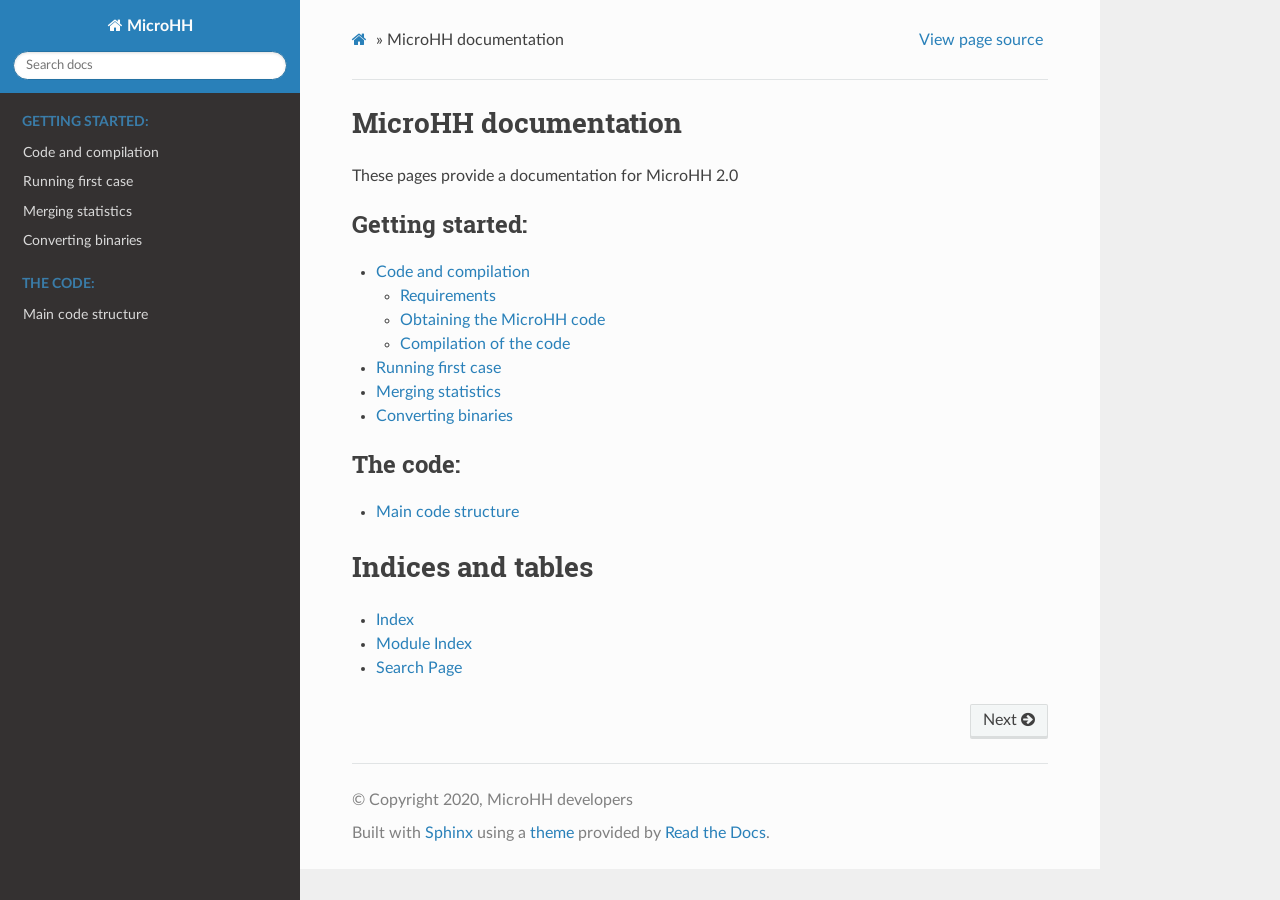
==== commit 66640dae: "Added theme files" ====
--- a/docs/index.html
+++ b/docs/index.html
@@ -1,8 +1,7 @@
 
 
 <!DOCTYPE html>
-<!--[if IE 8]><html class="no-js lt-ie9" lang="en" > <![endif]-->
-<!--[if gt IE 8]><!--> <html class="no-js" lang="en" > <!--<![endif]-->
+<html lang="en" >
 <head>
   <meta charset="utf-8">
   
@@ -12,12 +11,18 @@
   
 
   
-  
-  
-  
-
-  
-  <script type="text/javascript" src="_static/js/modernizr.min.js"></script>
+  <link rel="stylesheet" href="_static/css/theme.css" type="text/css" />
+  <link rel="stylesheet" href="_static/pygments.css" type="text/css" />
+
+  
+  
+  
+  
+
+  
+  <!--[if lt IE 9]>
+    <script src="_static/js/html5shiv.min.js"></script>
+  <![endif]-->
   
     
       <script type="text/javascript" id="documentation_options" data-url_root="./" src="_static/documentation_options.js"></script>
@@ -29,10 +34,6 @@
     <script type="text/javascript" src="_static/js/theme.js"></script>
 
     
-
-  
-  <link rel="stylesheet" href="_static/css/theme.css" type="text/css" />
-  <link rel="stylesheet" href="_static/pygments.css" type="text/css" />
     <link rel="index" title="Index" href="genindex.html" />
     <link rel="search" title="Search" href="search.html" />
     <link rel="next" title="Code and compilation" href="getting_started/code_and_compilation.html" /> 
@@ -49,7 +50,7 @@
           
 
           
-            <a href="#" class="icon icon-home"> MicroHH
+            <a href="#" class="icon icon-home" alt="Documentation Home"> MicroHH
           
 
           
@@ -72,6 +73,7 @@
           
         </div>
 
+        
         <div class="wy-menu wy-menu-vertical" data-spy="affix" role="navigation" aria-label="main navigation">
           
             
@@ -94,6 +96,7 @@
             
           
         </div>
+        
       </div>
     </nav>
 
@@ -132,7 +135,7 @@
 
   <ul class="wy-breadcrumbs">
     
-      <li><a href="#">Docs</a> &raquo;</li>
+      <li><a href="#" class="icon icon-home"></a> &raquo;</li>
         
       <li>MicroHH documentation</li>
     
@@ -212,11 +215,14 @@
 
   <div role="contentinfo">
     <p>
+        
         &copy; Copyright 2020, MicroHH developers
 
     </p>
   </div>
-  Built with <a href="http://sphinx-doc.org/">Sphinx</a> using a <a href="https://github.com/rtfd/sphinx_rtd_theme">theme</a> provided by <a href="https://readthedocs.org">Read the Docs</a>. 
+    
+    
+      Built with <a href="http://sphinx-doc.org/">Sphinx</a> using a <a href="https://github.com/rtfd/sphinx_rtd_theme">theme</a> provided by <a href="https://readthedocs.org">Read the Docs</a>. 
 
 </footer>
 
@@ -227,7 +233,6 @@
 
   </div>
   
-
 
   <script type="text/javascript">
       jQuery(function () {
